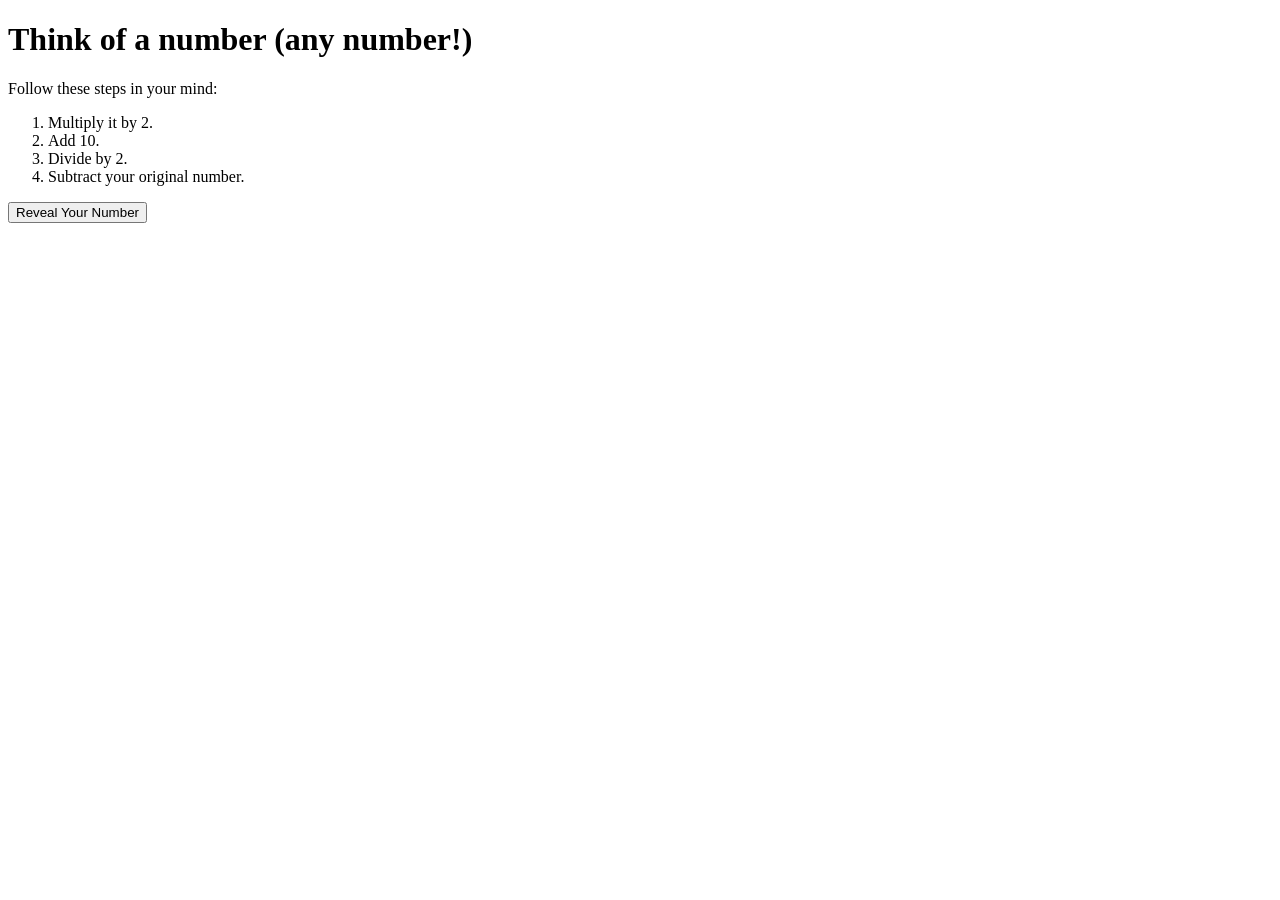
==== index.html @ 80eaa944 "Create index.html" ====
<!DOCTYPE html>
<html lang="en">
<head>
<meta charset="UTF-8">
<meta name="viewport" content="width=device-width, initial-scale=1.0">
<title>Mind-Reading Trick</title>
<link rel="stylesheet" href="style.css">
</head>
<body>

<h1>Think of a number (any number!)</h1>
<p>Follow these steps in your mind:</p>
<ol>
  <li>Multiply it by 2.</li>
  <li>Add 10.</li>
  <li>Divide by 2.</li>
  <li>Subtract your original number.</li>
</ol>

<button onclick="showPrediction()">Reveal Your Number</button>

<div id="answer" class="reveal"></div>

<script src="script.js"></script>
</body>
</html>
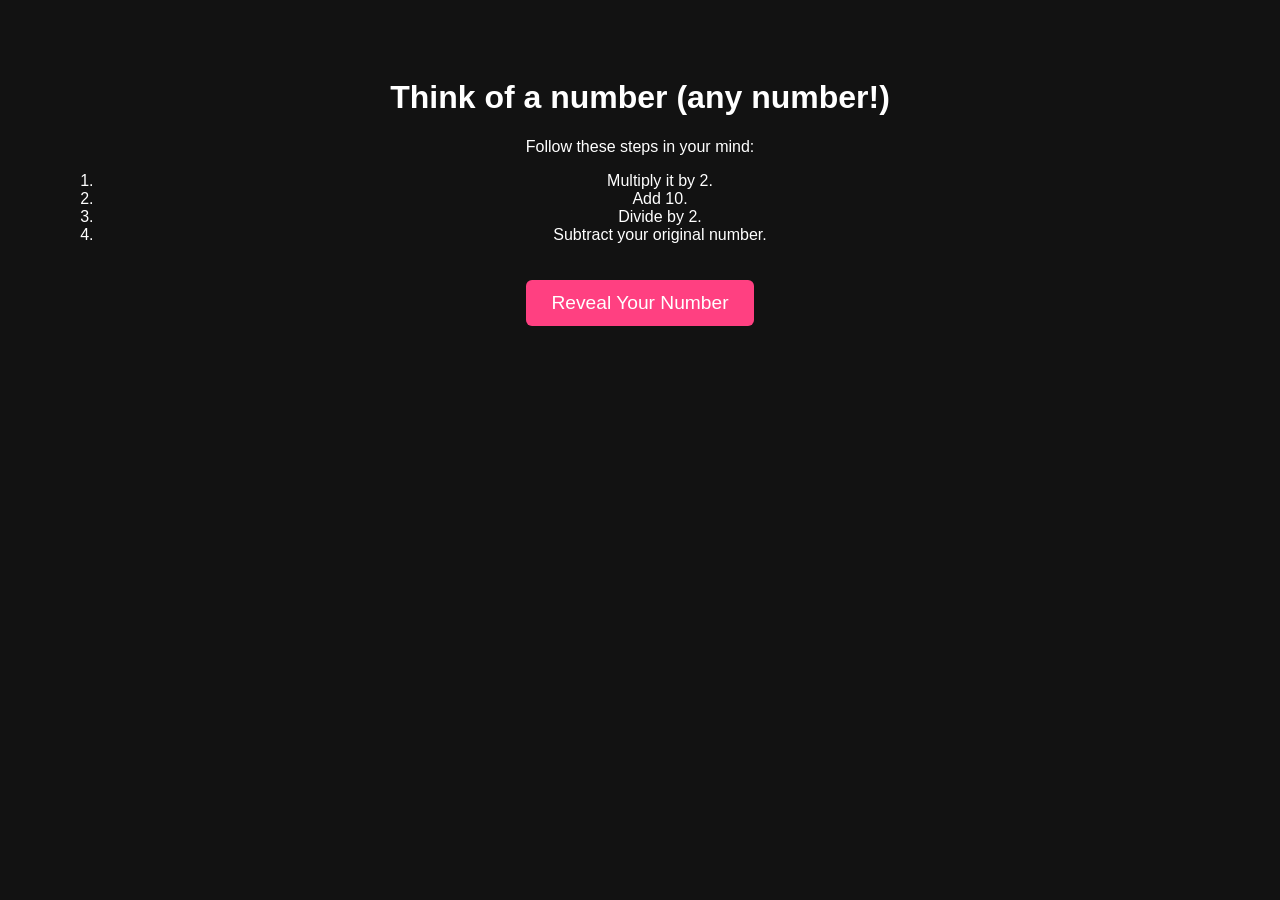
==== commit bc456e42: "Update index.html" ====
--- a/index.html
+++ b/index.html
@@ -4,7 +4,7 @@
 <meta charset="UTF-8">
 <meta name="viewport" content="width=device-width, initial-scale=1.0">
 <title>Mind-Reading Trick</title>
-<link rel="stylesheet" href="style.css">
+<link rel="stylesheet" href="styles.css">
 </head>
 <body>
 
--- a/styles.css
+++ b/styles.css
@@ -0,0 +1,37 @@
+body {
+    font-family: Arial, sans-serif;
+    text-align: center;
+    background: #121212;
+    color: #fff;
+    padding: 50px;
+}
+
+button {
+    padding: 12px 25px;
+    font-size: 1.2rem;
+    cursor: pointer;
+    margin-top: 20px;
+    background: #ff4081;
+    border: none;
+    border-radius: 6px;
+    color: #fff;
+    transition: transform 0.2s ease;
+}
+
+button:hover {
+    transform: scale(1.05);
+}
+
+.reveal {
+    font-size: 3rem;
+    color: #ff4081;
+    margin-top: 30px;
+    opacity: 0;
+    transition: opacity 2s ease, text-shadow 2s ease;
+    text-shadow: 0 0 0px #ff4081;
+}
+
+.reveal.show {
+    opacity: 1;
+    text-shadow: 0 0 20px #ff4081;
+}
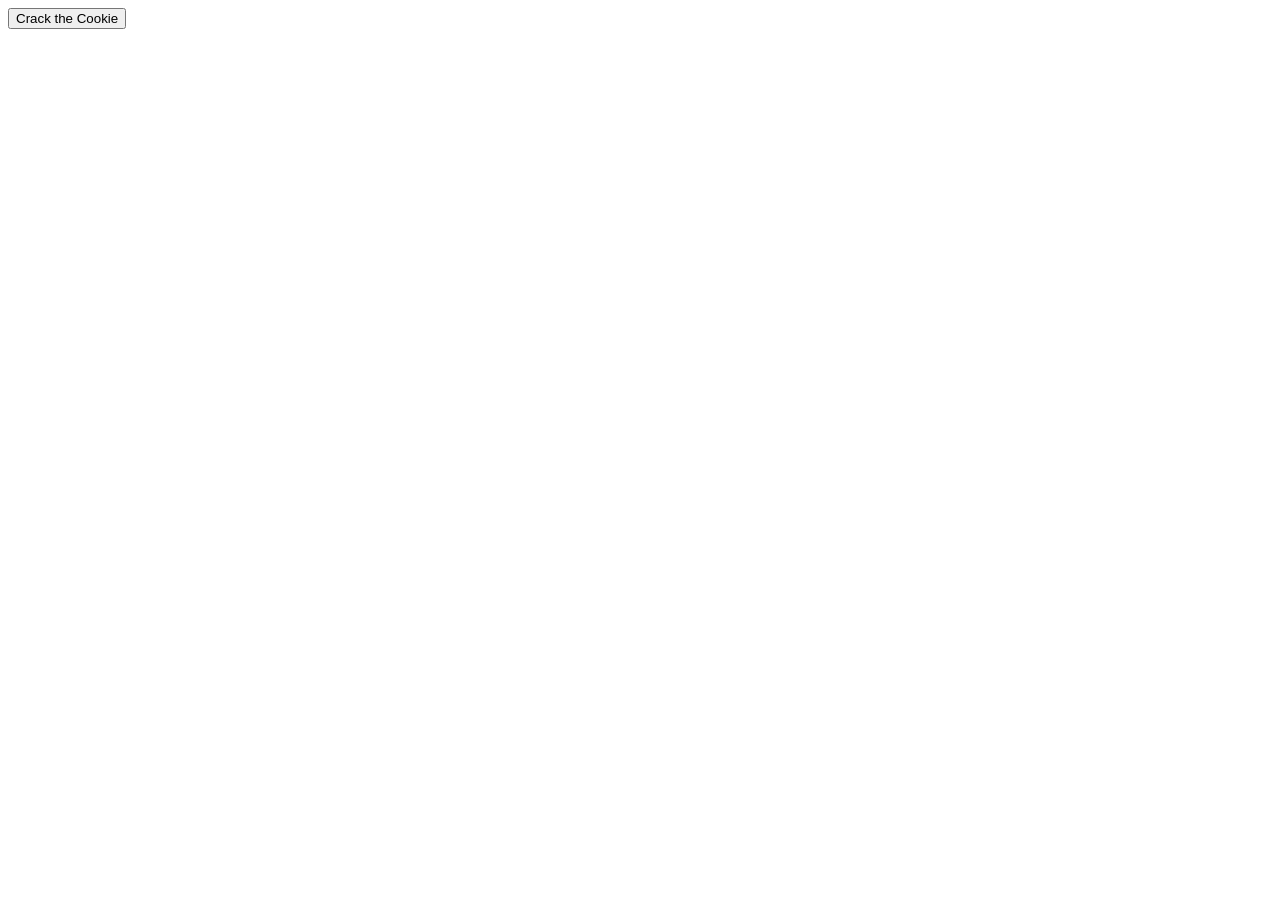
==== commit c6ce4853: "Update index.html" ====
--- a/index.html
+++ b/index.html
@@ -1,26 +1,17 @@
 <!DOCTYPE html>
 <html lang="en">
 <head>
-<meta charset="UTF-8">
-<meta name="viewport" content="width=device-width, initial-scale=1.0">
-<title>Mind-Reading Trick</title>
-<link rel="stylesheet" href="styles.css">
+    <meta charset="UTF-8">
+    <title>Digital Fortune Cookie</title>
+    <link rel="stylesheet" href="style.css">
 </head>
 <body>
+    <div class="cookie-container">
+        <div id="cookie" class="cookie"></div>
+        <button id="crackBtn">Crack the Cookie</button>
+        <div id="fortune" class="fortune"></div>
+    </div>
 
-<h1>Think of a number (any number!)</h1>
-<p>Follow these steps in your mind:</p>
-<ol>
-  <li>Multiply it by 2.</li>
-  <li>Add 10.</li>
-  <li>Divide by 2.</li>
-  <li>Subtract your original number.</li>
-</ol>
-
-<button onclick="showPrediction()">Reveal Your Number</button>
-
-<div id="answer" class="reveal"></div>
-
-<script src="script.js"></script>
+    <script src="script.js"></script>
 </body>
 </html>
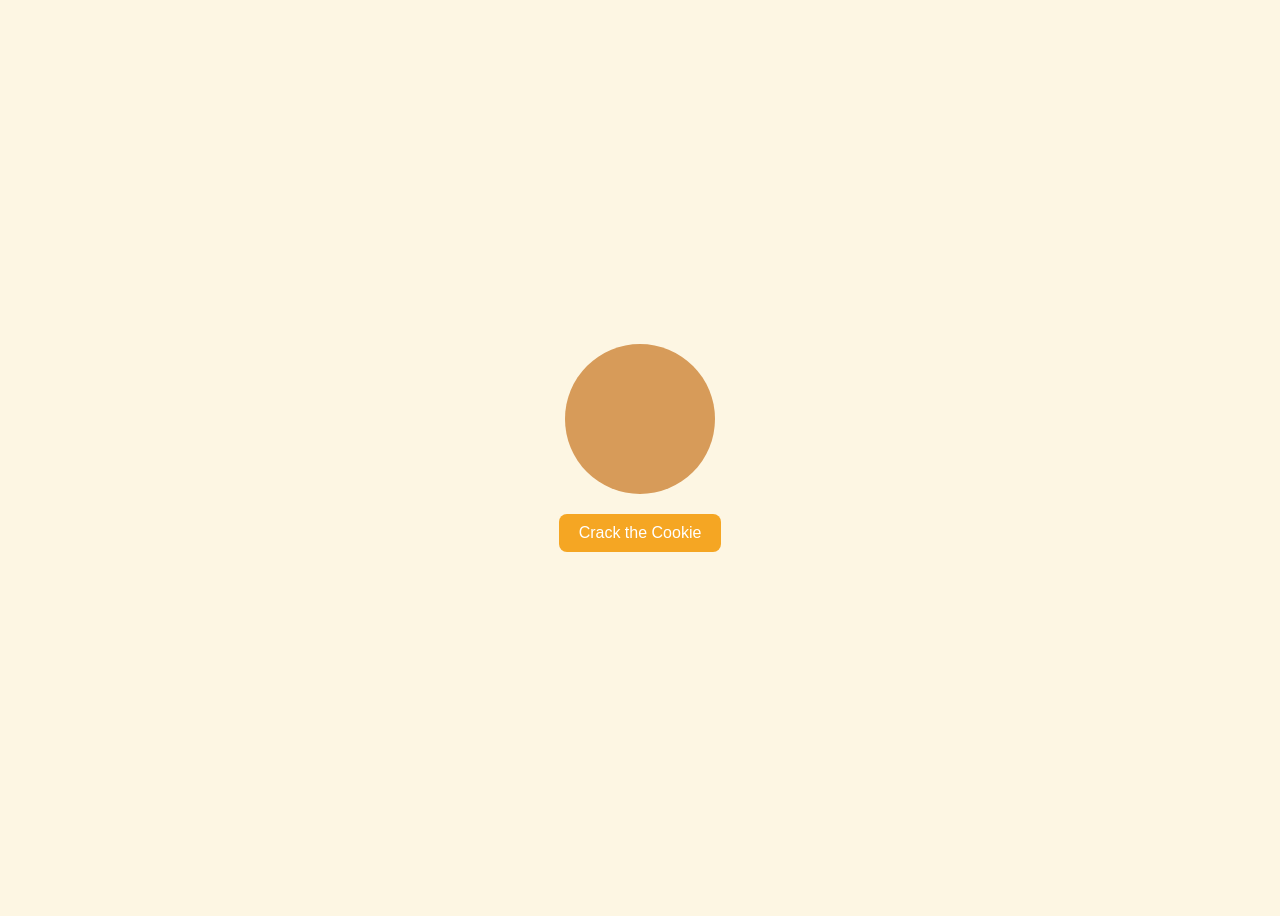
==== commit b730cc9b: "Update index.html" ====
--- a/index.html
+++ b/index.html
@@ -3,7 +3,7 @@
 <head>
     <meta charset="UTF-8">
     <title>Digital Fortune Cookie</title>
-    <link rel="stylesheet" href="style.css">
+    <link rel="stylesheet" href="styles.css">
 </head>
 <body>
     <div class="cookie-container">
--- a/styles.css
+++ b/styles.css
@@ -0,0 +1,54 @@
+body {
+    display: flex;
+    justify-content: center;
+    align-items: center;
+    height: 100vh;
+    background: #fdf6e3;
+    font-family: 'Arial', sans-serif;
+}
+
+.cookie-container {
+    text-align: center;
+}
+
+.cookie {
+    width: 150px;
+    height: 150px;
+    background: #d79b59;
+    border-radius: 50%;
+    margin: 0 auto 20px;
+    position: relative;
+    transition: transform 0.5s ease;
+}
+
+.cookie.cracked {
+    transform: rotate(-15deg) scale(1.1);
+    box-shadow: 0 0 20px gold;
+}
+
+button {
+    padding: 10px 20px;
+    font-size: 16px;
+    cursor: pointer;
+    border: none;
+    background-color: #f5a623;
+    color: #fff;
+    border-radius: 8px;
+    transition: background 0.3s;
+}
+
+button:hover {
+    background-color: #e6951f;
+}
+
+.fortune {
+    margin-top: 20px;
+    font-size: 20px;
+    color: #d35400;
+    opacity: 0;
+    transition: opacity 1s ease;
+}
+
+.fortune.show {
+    opacity: 1;
+}
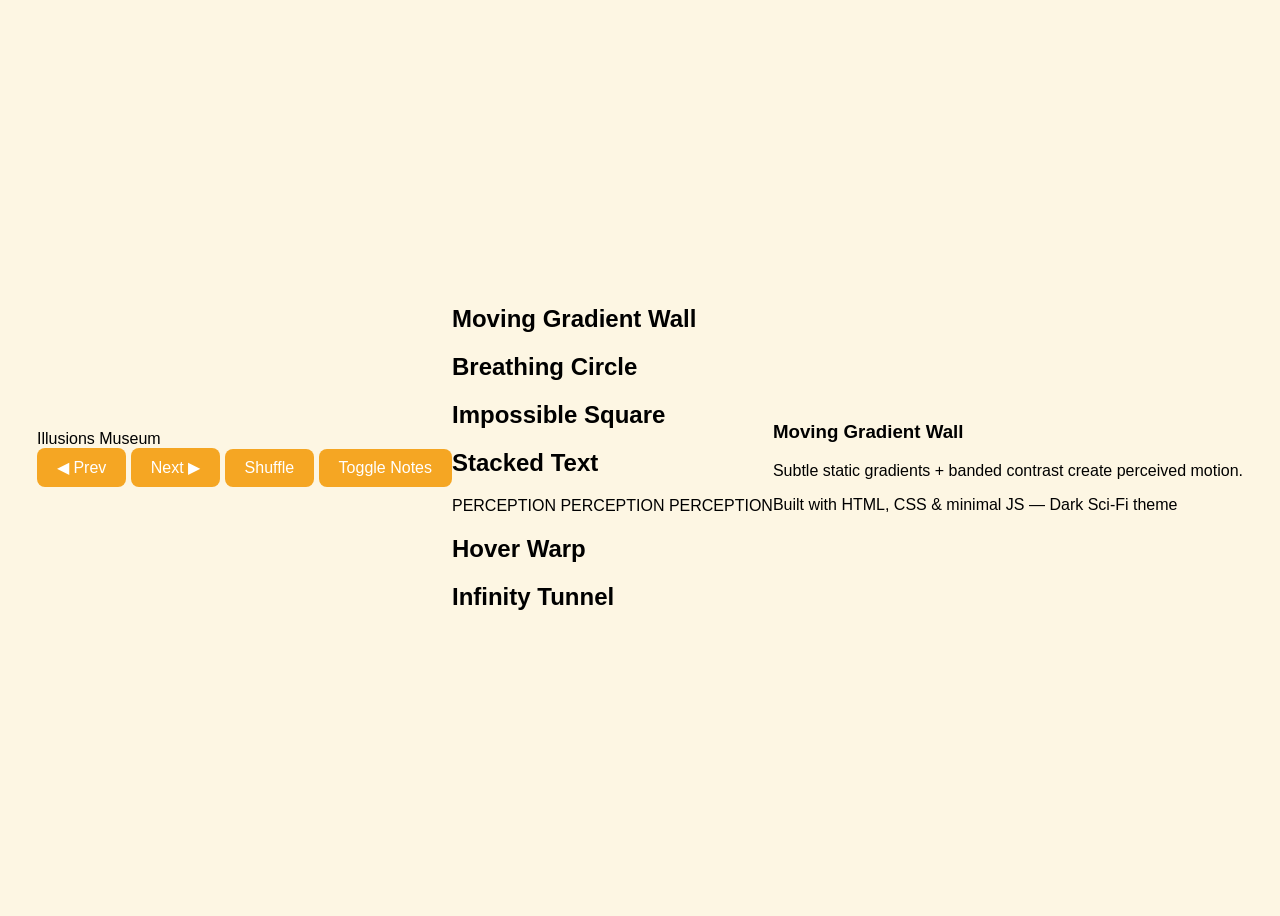
==== commit c9b23f73: "Update index.html" ====
--- a/index.html
+++ b/index.html
@@ -1,17 +1,78 @@
-<!DOCTYPE html>
+<!doctype html>
 <html lang="en">
 <head>
-    <meta charset="UTF-8">
-    <title>Digital Fortune Cookie</title>
-    <link rel="stylesheet" href="styles.css">
+  <meta charset="utf-8" />
+  <meta name="viewport" content="width=device-width,initial-scale=1" />
+  <title>CSS Illusions Museum — Dark Sci-Fi</title>
+  <link rel="stylesheet" href="styles.css">
 </head>
 <body>
-    <div class="cookie-container">
-        <div id="cookie" class="cookie"></div>
-        <button id="crackBtn">Crack the Cookie</button>
-        <div id="fortune" class="fortune"></div>
+
+<header class="topbar">
+  <div class="brand">Illusions Museum</div>
+  <div class="controls">
+    <button id="prev">◀ Prev</button>
+    <button id="next">Next ▶</button>
+    <button id="shuffle">Shuffle</button>
+    <button id="explain">Toggle Notes</button>
+  </div>
+</header>
+
+<main id="stage">
+  <!-- Panel 1: Moving Gradient Wall -->
+  <section class="panel active" data-title="Moving Gradient Wall" data-note="Subtle static gradients + banded contrast create perceived motion.">
+    <h2 class="panel-title">Moving Gradient Wall</h2>
+    <div class="moving-wall"></div>
+  </section>
+
+  <!-- Panel 2: Breathing Circle -->
+  <section class="panel" data-title="Breathing Circle" data-note="Synchronized easing makes a single shape appear alive.">
+    <h2 class="panel-title">Breathing Circle</h2>
+    <div class="breath-wrap">
+      <div class="breath-circle"></div>
     </div>
+  </section>
 
-    <script src="script.js"></script>
+  <!-- Panel 3: Impossible Square -->
+  <section class="panel" data-title="Impossible Square" data-note="Careful shading tricks the visual system into 3D contradictions.">
+    <h2 class="panel-title">Impossible Square</h2>
+    <div class="impossible-square" aria-hidden="true"></div>
+  </section>
+
+  <!-- Panel 4: Stacked Text Illusion -->
+  <section class="panel" data-title="Stacked Text" data-note="Overlapping shadows + offset copies give text a 3D stacked feel.">
+    <h2 class="panel-title">Stacked Text</h2>
+    <div class="stacked-text">
+      <span>PERCEPTION</span>
+      <span>PERCEPTION</span>
+      <span>PERCEPTION</span>
+    </div>
+  </section>
+
+  <!-- Panel 5: Hover Warp Room -->
+  <section class="panel" data-title="Hover Warp" data-note="Mouse-driven distortion using CSS variables and layered gradients.">
+    <h2 class="panel-title">Hover Warp</h2>
+    <div class="warp" id="warp"></div>
+  </section>
+
+  <!-- Panel 6: Infinity Tunnel -->
+  <section class="panel" data-title="Infinity Tunnel" data-note="Repeating scaled rings + perspective create forward motion into depth.">
+    <h2 class="panel-title">Infinity Tunnel</h2>
+    <div class="tunnel">
+      <div class="rings" aria-hidden="true">
+        <!-- rings created via CSS pseudo-elements for perf -->
+      </div>
+    </div>
+  </section>
+</main>
+
+<aside class="notes" id="notes">
+  <h3 id="noteTitle">Moving Gradient Wall</h3>
+  <p id="noteText">Subtle static gradients + banded contrast create perceived motion.</p>
+  <div class="footer">Built with HTML, CSS & minimal JS — Dark Sci-Fi theme</div>
+</aside>
+
+<script src="script.js"></script>
 </body>
 </html>
+
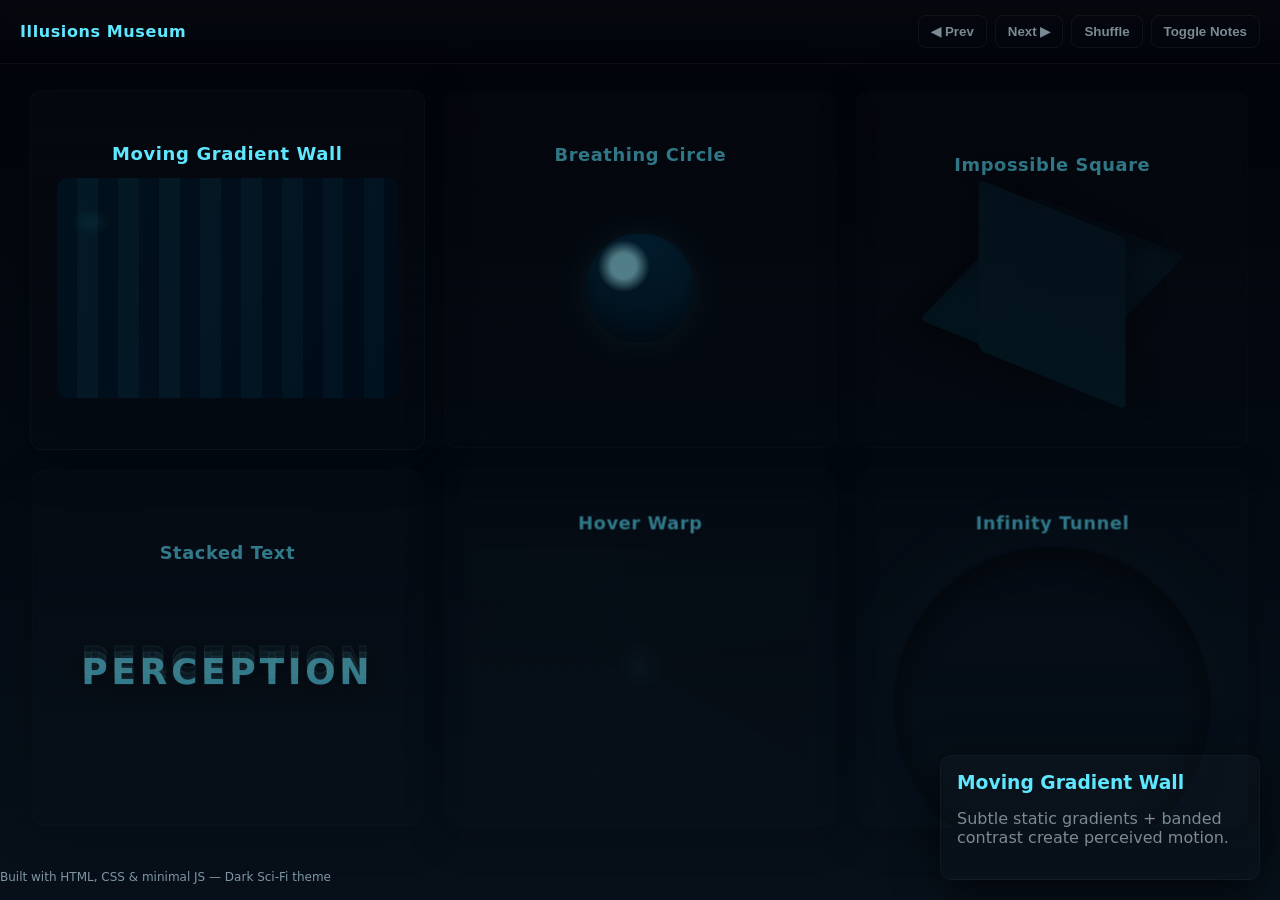
==== commit e8e42fab: "Update index.html" ====
--- a/index.html
+++ b/index.html
@@ -69,8 +69,11 @@
 <aside class="notes" id="notes">
   <h3 id="noteTitle">Moving Gradient Wall</h3>
   <p id="noteText">Subtle static gradients + banded contrast create perceived motion.</p>
+</aside>
+
+<footer>
   <div class="footer">Built with HTML, CSS & minimal JS — Dark Sci-Fi theme</div>
-</aside>
+</footer>
 
 <script src="script.js"></script>
 </body>
--- a/styles.css
+++ b/styles.css
@@ -1,54 +1,148 @@
-body {
-    display: flex;
-    justify-content: center;
-    align-items: center;
-    height: 100vh;
-    background: #fdf6e3;
-    font-family: 'Arial', sans-serif;
+/* Dark sci-fi base */
+:root{
+  --bg:#05060a;
+  --panel:#071124;
+  --accent:#5ee7ff;
+  --muted:#7b8a93;
+  --glass: rgba(255,255,255,0.03);
+  --glass-2: rgba(94,231,255,0.04);
+}
+*{box-sizing:border-box}
+html,body{height:100%;margin:0;font-family:Inter, ui-sans-serif, system-ui, -apple-system, "Segoe UI", Roboto, Arial;color:#dff8ff;background:linear-gradient(180deg,#02040a 0%,#07101a 100%)}
+
+/* topbar */
+.topbar{
+  position:fixed;left:0;right:0;top:0;height:64px;display:flex;align-items:center;justify-content:space-between;padding:8px 20px;
+  backdrop-filter: blur(6px);
+  background: linear-gradient(180deg, rgba(255,255,255,0.02), rgba(0,0,0,0.02));
+  border-bottom:1px solid rgba(255,255,255,0.03); z-index:40;
+}
+.brand{font-weight:700;letter-spacing:.6px;color:var(--accent)}
+.controls{display:flex;gap:8px}
+.controls button{
+  background:transparent;border:1px solid rgba(255,255,255,0.05);color:var(--muted);padding:8px 12px;border-radius:8px;cursor:pointer;font-weight:600;
+}
+.controls button:hover{color:#e6fbff;transform:translateY(-2px)}
+
+/* layout */
+#stage{display:grid;grid-template-columns:repeat(3,1fr);gap:18px;padding:90px 30px 30px;max-width:1300px;margin:0 auto;width:100%}
+.panel{
+  background: linear-gradient(180deg, rgba(255,255,255,0.01), rgba(255,255,255,0.005));
+  border-radius:12px;padding:26px;min-height:360px;position:relative;overflow:hidden;
+  border:1px solid rgba(94,231,255,0.03);box-shadow:0 10px 40px rgba(2,6,12,0.6);
+  transition:transform .28s ease, box-shadow .28s ease, opacity .28s;
+  display:flex;flex-direction:column;align-items:center;justify-content:center;
+}
+.panel:not(.active){opacity:.5;transform:scale(.99)}
+.panel-title{margin:0 0 14px;color:var(--accent);font-size:18px;letter-spacing:.6px}
+
+/* NOTES aside */
+.notes{
+  position:fixed;right:20px;bottom:20px;width:320px;padding:16px;border-radius:12px;
+  background:linear-gradient(180deg, rgba(255,255,255,0.02), rgba(255,255,255,0.01));
+  border:1px solid rgba(255,255,255,0.03);box-shadow:0 12px 44px rgba(0,0,0,.6);color:var(--muted);
+}
+.notes h3{color:var(--accent);margin:0 0 8px}
+.footer{margin-top:12px;font-size:12px;color:#7f97a0}
+
+/* ---------- Illusion styles ---------- */
+
+/* 1. Moving Gradient Wall */
+.moving-wall{
+  width:100%;height:220px;border-radius:10px;overflow:hidden;
+  background:
+    radial-gradient(60% 60% at 10% 20%, rgba(94,231,255,0.06), transparent 10%),
+    repeating-linear-gradient(90deg, rgba(10,20,30,0.9) 0 6%, rgba(14,30,40,0.8) 6% 12%),
+    linear-gradient(90deg, rgba(12,26,40,0.8), rgba(2,10,18,0.6));
+  filter:contrast(1.08) saturate(1.2);
+  position:relative;
+}
+/* static bands create apparent drift when combined with subtle overlay animation */
+.moving-wall::after{
+  content:"";position:absolute;inset:0;mix-blend-mode:screen;
+  background: linear-gradient(120deg, rgba(94,231,255,0.02), rgba(255,255,255,0.01), rgba(0,0,0,0));
+  transform-origin:center; animation:ghostShift 9s linear infinite;
+}
+@keyframes ghostShift{0%{transform:translateX(-15%)}50%{transform:translateX(15%)}100%{transform:translateX(-15%)}}
+
+/* 2. Breathing Circle */
+.breath-wrap{width:220px;height:220px;display:grid;place-items:center}
+.breath-circle{
+  width:110px;height:110px;border-radius:50%;
+  background: radial-gradient(circle at 35% 30%, #9ff3ff 0 12%, transparent 25%), linear-gradient(180deg,#02314a,#001826);
+  box-shadow:0 0 40px rgba(94,231,255,0.12), inset 0 -8px 20px rgba(0,0,0,0.5);
+  animation:breath 3.6s cubic-bezier(.4,0,.2,1) infinite;
+}
+@keyframes breath{
+  0%{transform:scale(.86);filter:brightness(.95)}
+  45%{transform:scale(1.12);filter:brightness(1.12)}
+  100%{transform:scale(.86);filter:brightness(.95)}
 }
 
-.cookie-container {
-    text-align: center;
+/* 3. Impossible Square */
+.impossible-square{
+  width:200px;height:200px;position:relative;
+  transform: rotate(22deg) skew(0);
+}
+.impossible-square::before,
+.impossible-square::after{
+  content:"";position:absolute;inset:20px;border-radius:6px;
+  background:linear-gradient(180deg,#061a26,#04202b);
+  transform-origin:center; box-shadow:0 12px 30px rgba(0,0,0,.6);
+}
+/* create the illusion via layered pseudo elements and clever shadows */
+.impossible-square::before{transform:skewX(-22deg);box-shadow: -12px 18px 30px rgba(0,0,0,.6), inset 0 6px 14px rgba(0,0,0,.4)}
+.impossible-square::after{transform:skewX(22deg) translateY(6px); box-shadow: 12px -8px 24px rgba(0,0,0,.5)}
+
+/* 4. Stacked Text */
+.stacked-text{position:relative; width:100%; display:grid;place-items:center; height:180px}
+.stacked-text span{
+  position:absolute;font-size:36px;font-weight:800;letter-spacing:4px;text-transform:uppercase;
+  color:transparent;-webkit-text-stroke:1px rgba(150,240,255,0.15);
+  mix-blend-mode:screen;
+}
+.stacked-text span:nth-child(1){transform:translateY(-6px); color:rgba(94,231,255,0.06); text-shadow: 0 6px 18px rgba(0,0,0,.7)}
+.stacked-text span:nth-child(2){transform:translateY(0px); color:rgba(94,231,255,0.14); text-shadow: 0 10px 22px rgba(0,0,0,.65)}
+.stacked-text span:nth-child(3){transform:translateY(6px); color:var(--accent); filter:drop-shadow(0 12px 28px rgba(0,0,0,.6))}
+
+/* 5. Hover Warp */
+.warp{
+  width:100%;height:240px;border-radius:10px;position:relative;overflow:hidden;background:
+  radial-gradient(circle at var(--mx,50%) var(--my,50%), rgba(94,231,255,0.06), transparent 12%),
+  conic-gradient(from 120deg, rgba(8,18,26,0.75), rgba(6,12,18,0.6));
+  transition:background 200ms linear;
+  --mx:50%;--my:50%;
+}
+.warp::before{
+  content:"";position:absolute;inset:-20%;background:
+  repeating-radial-gradient(circle at var(--mx,50%) var(--my,50%), rgba(94,231,255,0.03) 0 8px, transparent 8px 16px);
+  transform:translateZ(0); mix-blend-mode:overlay; filter:blur(6px); opacity:.9;
+  transition:opacity .2s ease;
 }
 
-.cookie {
-    width: 150px;
-    height: 150px;
-    background: #d79b59;
-    border-radius: 50%;
-    margin: 0 auto 20px;
-    position: relative;
-    transition: transform 0.5s ease;
+/* 6. Infinity Tunnel */
+.tunnel{width:100%;height:240px;display:grid;place-items:center;perspective:900px}
+.rings{
+  width:320px;height:320px;position:relative;transform-style:preserve-3d;animation:push 6.2s linear infinite;
+}
+.rings::before,
+.rings::after{
+  content:"";position:absolute;inset:0;border-radius:50%;box-shadow:0 0 120px rgba(94,231,255,0.03), inset 0 6px 30px rgba(0,0,0,.6);
+}
+@keyframes push{
+  0%{transform:translateZ(-200px) scale(.2) rotateZ(0)}
+  50%{transform:translateZ(20px) scale(1.0) rotateZ(8deg)}
+  100%{transform:translateZ(-200px) scale(.2) rotateZ(16deg)}
 }
 
-.cookie.cracked {
-    transform: rotate(-15deg) scale(1.1);
-    box-shadow: 0 0 20px gold;
+/* responsive */
+@media (max-width:1100px){
+  #stage{grid-template-columns:repeat(2,1fr);padding:90px 16px 16px}
+}
+@media (max-width:700px){
+  #stage{grid-template-columns:1fr;padding:90px 8px 8px}
+  .notes{display:none}
 }
 
-button {
-    padding: 10px 20px;
-    font-size: 16px;
-    cursor: pointer;
-    border: none;
-    background-color: #f5a623;
-    color: #fff;
-    border-radius: 8px;
-    transition: background 0.3s;
-}
-
-button:hover {
-    background-color: #e6951f;
-}
-
-.fortune {
-    margin-top: 20px;
-    font-size: 20px;
-    color: #d35400;
-    opacity: 0;
-    transition: opacity 1s ease;
-}
-
-.fortune.show {
-    opacity: 1;
-}
+.notes.hidden{transform:translateX(120%);opacity:0}
+.notes{transition:transform .3s ease, opacity .3s ease}
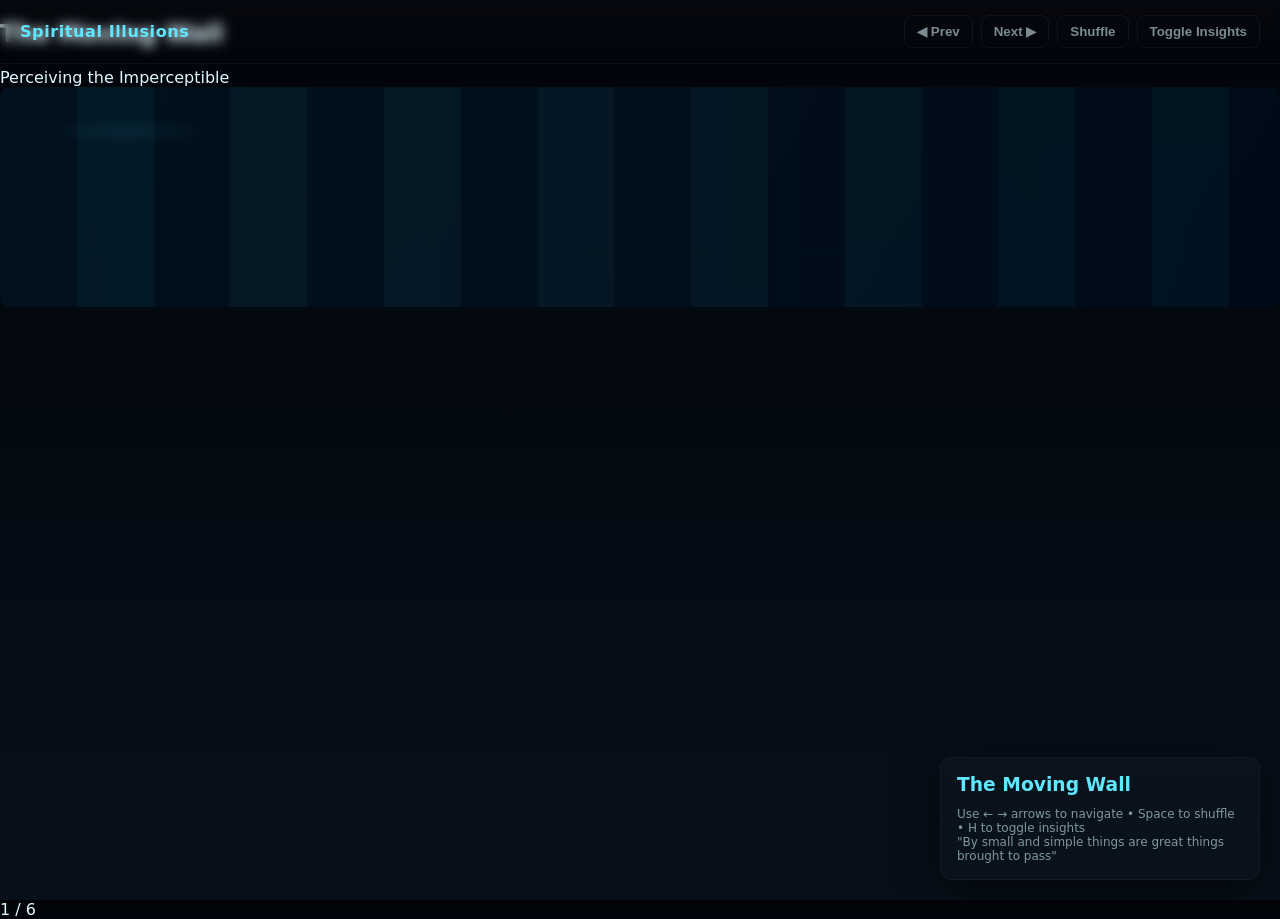
==== commit 74fe58b5: "Revise HTML content and update titles and subtitles" ====
--- a/index.html
+++ b/index.html
@@ -1,81 +1,109 @@
-<!doctype html>
+<!DOCTYPE html>
 <html lang="en">
 <head>
   <meta charset="utf-8" />
   <meta name="viewport" content="width=device-width,initial-scale=1" />
-  <title>CSS Illusions Museum — Dark Sci-Fi</title>
+  <title>Spiritual Illusions — Light & Truth</title>
   <link rel="stylesheet" href="styles.css">
 </head>
 <body>
 
 <header class="topbar">
-  <div class="brand">Illusions Museum</div>
+  <div class="brand">Spiritual Illusions</div>
   <div class="controls">
     <button id="prev">◀ Prev</button>
     <button id="next">Next ▶</button>
     <button id="shuffle">Shuffle</button>
-    <button id="explain">Toggle Notes</button>
+    <button id="explain">Toggle Insights</button>
   </div>
 </header>
 
+<div class="progress-bar" id="progressBar"></div>
+
 <main id="stage">
   <!-- Panel 1: Moving Gradient Wall -->
-  <section class="panel active" data-title="Moving Gradient Wall" data-note="Subtle static gradients + banded contrast create perceived motion.">
-    <h2 class="panel-title">Moving Gradient Wall</h2>
+  <section class="panel active" data-title="The Moving Wall">
+    <h2 class="panel-title">The Moving Wall</h2>
+    <div class="subtitle">Perceiving the Imperceptible</div>
     <div class="moving-wall"></div>
   </section>
 
   <!-- Panel 2: Breathing Circle -->
-  <section class="panel" data-title="Breathing Circle" data-note="Synchronized easing makes a single shape appear alive.">
-    <h2 class="panel-title">Breathing Circle</h2>
+  <section class="panel" data-title="The Living Light">
+    <h2 class="panel-title">The Living Light</h2>
+    <div class="subtitle">The Pulse of Divinity</div>
     <div class="breath-wrap">
+      <div class="breath-ring"></div>
+      <div class="breath-ring"></div>
+      <div class="breath-ring"></div>
       <div class="breath-circle"></div>
     </div>
   </section>
 
   <!-- Panel 3: Impossible Square -->
-  <section class="panel" data-title="Impossible Square" data-note="Careful shading tricks the visual system into 3D contradictions.">
-    <h2 class="panel-title">Impossible Square</h2>
-    <div class="impossible-square" aria-hidden="true"></div>
-  </section>
-
-  <!-- Panel 4: Stacked Text Illusion -->
-  <section class="panel" data-title="Stacked Text" data-note="Overlapping shadows + offset copies give text a 3D stacked feel.">
-    <h2 class="panel-title">Stacked Text</h2>
-    <div class="stacked-text">
-      <span>PERCEPTION</span>
-      <span>PERCEPTION</span>
-      <span>PERCEPTION</span>
+  <section class="panel" data-title="The Divine Mystery">
+    <h2 class="panel-title">The Divine Mystery</h2>
+    <div class="subtitle">Beyond Human Understanding</div>
+    <div class="impossible-container">
+      <div class="impossible-square">
+        <div class="side top"></div>
+        <div class="side bottom"></div>
+      </div>
     </div>
   </section>
 
-  <!-- Panel 5: Hover Warp Room -->
-  <section class="panel" data-title="Hover Warp" data-note="Mouse-driven distortion using CSS variables and layered gradients.">
-    <h2 class="panel-title">Hover Warp</h2>
-    <div class="warp" id="warp"></div>
+  <!-- Panel 4: Stacked Text -->
+  <section class="panel" data-title="Layers of Truth">
+    <h2 class="panel-title">Layers of Truth</h2>
+    <div class="subtitle">Revelation Line Upon Line</div>
+    <div class="stacked-text">
+      <span>REVELATION</span>
+      <span>REVELATION</span>
+      <span>REVELATION</span>
+    </div>
+  </section>
+
+  <!-- Panel 5: Hover Warp -->
+  <section class="panel" data-title="The Field of Agency">
+    <h2 class="panel-title">The Field of Agency</h2>
+    <div class="subtitle">Your Influence on Reality</div>
+    <div class="warp" id="warp">
+      <div class="warp-grid"></div>
+    </div>
   </section>
 
   <!-- Panel 6: Infinity Tunnel -->
-  <section class="panel" data-title="Infinity Tunnel" data-note="Repeating scaled rings + perspective create forward motion into depth.">
-    <h2 class="panel-title">Infinity Tunnel</h2>
+  <section class="panel" data-title="The Eternal Round">
+    <h2 class="panel-title">The Eternal Round</h2>
+    <div class="subtitle">Progress Without End</div>
     <div class="tunnel">
-      <div class="rings" aria-hidden="true">
-        <!-- rings created via CSS pseudo-elements for perf -->
+      <div class="tunnel-rings">
+        <div class="tunnel-ring"></div>
+        <div class="tunnel-ring"></div>
+        <div class="tunnel-ring"></div>
+        <div class="tunnel-ring"></div>
+        <div class="tunnel-ring"></div>
+        <div class="tunnel-ring"></div>
+        <div class="tunnel-ring"></div>
+        <div class="tunnel-ring"></div>
       </div>
     </div>
   </section>
 </main>
 
 <aside class="notes" id="notes">
-  <h3 id="noteTitle">Moving Gradient Wall</h3>
-  <p id="noteText">Subtle static gradients + banded contrast create perceived motion.</p>
+  <h3 id="noteTitle">The Moving Wall</h3>
+  <div id="noteContent">
+    <!-- Content injected by JavaScript -->
+  </div>
+  <div class="footer">
+    Use ← → arrows to navigate • Space to shuffle • H to toggle insights<br>
+    "By small and simple things are great things brought to pass"
+  </div>
 </aside>
 
-<footer>
-  <div class="footer">Built with HTML, CSS & minimal JS — Dark Sci-Fi theme</div>
-</footer>
+<div class="counter"><span id="current">1</span> / <span id="total">6</span></div>
 
 <script src="script.js"></script>
 </body>
 </html>
-
--- a/styles.css
+++ b/styles.css
@@ -25,16 +25,17 @@
 .controls button:hover{color:#e6fbff;transform:translateY(-2px)}
 
 /* layout */
-#stage{display:grid;grid-template-columns:repeat(3,1fr);gap:18px;padding:90px 30px 30px;max-width:1300px;margin:0 auto;width:100%}
+/* 1. kill the grid, make each panel viewport-sized */
+#stage{height:100vh;display:flex;align-items:center;justify-content:center}
 .panel{
-  background: linear-gradient(180deg, rgba(255,255,255,0.01), rgba(255,255,255,0.005));
-  border-radius:12px;padding:26px;min-height:360px;position:relative;overflow:hidden;
-  border:1px solid rgba(94,231,255,0.03);box-shadow:0 10px 40px rgba(2,6,12,0.6);
-  transition:transform .28s ease, box-shadow .28s ease, opacity .28s;
-  display:flex;flex-direction:column;align-items:center;justify-content:center;
+  position:absolute;          /* stack on top of each other */
+  inset:0;                    /* top:0 right:0 bottom:0 left:0 */
+  opacity:0;pointer-events:none;
 }
-.panel:not(.active){opacity:.5;transform:scale(.99)}
-.panel-title{margin:0 0 14px;color:var(--accent);font-size:18px;letter-spacing:.6px}
+.panel.active{opacity:1;pointer-events:auto}
+
+/* 2. keep notes visible but slide it off-screen when hidden */
+.notes.hidden{transform:translateX(120%)}
 
 /* NOTES aside */
 .notes{
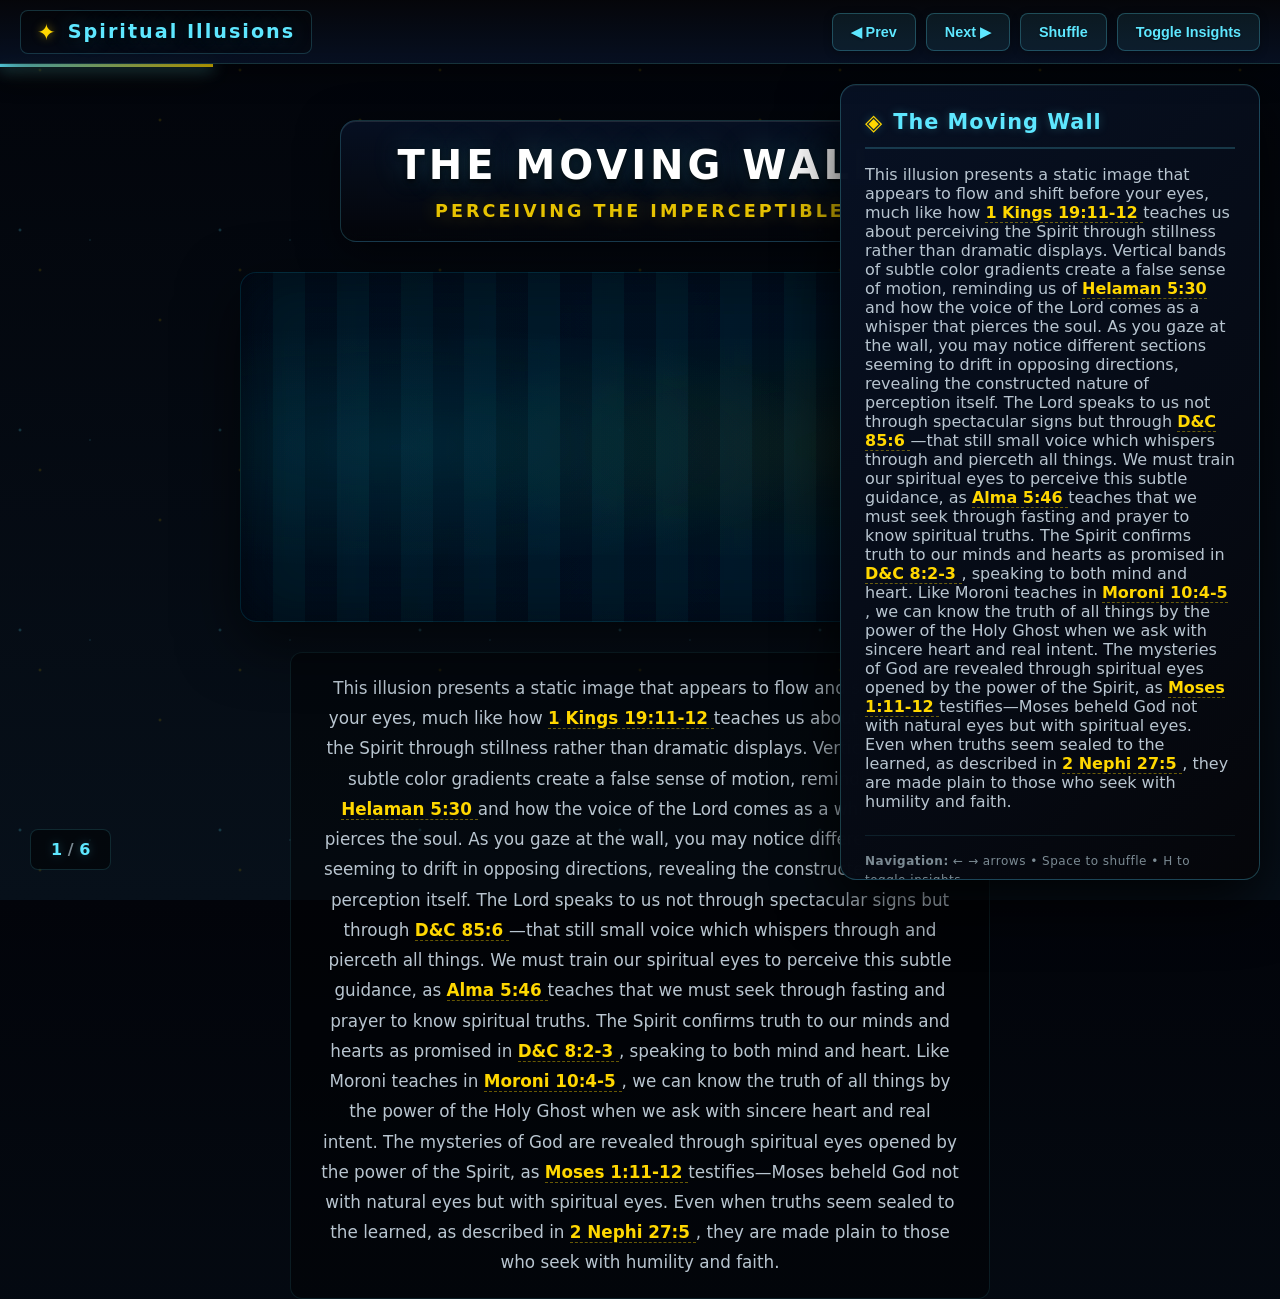
==== commit 2e3d400f: "Refactor HTML structure for illusion panels" ====
--- a/index.html
+++ b/index.html
@@ -23,70 +23,324 @@
 <main id="stage">
   <!-- Panel 1: Moving Gradient Wall -->
   <section class="panel active" data-title="The Moving Wall">
-    <h2 class="panel-title">The Moving Wall</h2>
-    <div class="subtitle">Perceiving the Imperceptible</div>
-    <div class="moving-wall"></div>
+    <div class="panel-header">
+      <h2 class="panel-title">The Moving Wall</h2>
+      <div class="subtitle">Perceiving the Imperceptible</div>
+    </div>
+    <div class="illusion-container">
+      <div class="moving-wall"></div>
+      <p class="illusion-description">
+        This illusion presents a static image that appears to flow and shift before your eyes, much like how 
+        <a href="#" class="scripture-link" onclick="event.preventDefault(); showScripturePopup('1 Kings 19:11-12', 'And he said, Go forth, and stand upon the mount before the Lord. And, behold, the Lord passed by, and a great and strong wind rent the mountains, and brake in pieces the rocks before the Lord; but the Lord was not in the wind: and after the wind an earthquake; but the Lord was not in the earthquake: And after the earthquake a fire; but the Lord was not in the fire: and after the fire a still small voice.');">
+          1 Kings 19:11-12
+        </a> 
+        teaches us about perceiving the Spirit through stillness rather than dramatic displays. Vertical bands of subtle color gradients create a false sense of motion, reminding us of 
+        <a href="#" class="scripture-link" onclick="event.preventDefault(); showScripturePopup('Helaman 5:30', 'And it came to pass when they heard this voice, and beheld that it was not a voice of thunder, neither was it a voice of a great tumultuous noise, but behold, it was a voice of perfect mildness, as if it had been a whisper, and it did pierce even to the very soul—');">
+          Helaman 5:30
+        </a> 
+        and how the voice of the Lord comes as a whisper that pierces the soul. As you gaze at the wall, you may notice different sections seeming to drift in opposing directions, revealing the constructed nature of perception itself. The Lord speaks to us not through spectacular signs but through 
+        <a href="#" class="scripture-link" onclick="event.preventDefault(); showScripturePopup('D&C 85:6', 'Yea, thus saith the still small voice, which whispereth through and pierceth all things, which maketh my bones to quake while it maketh manifest, saying:');">
+          D&C 85:6
+        </a> 
+        —that still small voice which whispers through and pierceth all things. We must train our spiritual eyes to perceive this subtle guidance, as 
+        <a href="#" class="scripture-link" onclick="event.preventDefault(); showScripturePopup('Alma 5:46', 'And behold, I say unto you they are made known unto me by the Holy Spirit of God. Behold, I have fasted and prayed many days that I might know these things of myself. And now I do know of myself that they are true; for the Lord God hath made them manifest unto me by his Holy Spirit; and this is the spirit of revelation which is in me.');">
+          Alma 5:46
+        </a> 
+        teaches that we must seek through fasting and prayer to know spiritual truths. The Spirit confirms truth to our minds and hearts as promised in 
+        <a href="#" class="scripture-link" onclick="event.preventDefault(); showScripturePopup('D&C 8:2-3', 'Yea, behold, I will tell you in your mind and in your heart, by the Holy Ghost, which shall come upon you and which shall dwell in your heart. Now, behold, this is the spirit of revelation; behold, this is the spirit by which Moses brought the children of Israel through the Red Sea on dry ground.');">
+          D&C 8:2-3
+        </a> 
+        , speaking to both mind and heart. Like Moroni teaches in 
+        <a href="#" class="scripture-link" onclick="event.preventDefault(); showScripturePopup('Moroni 10:4-5', 'And when ye shall receive these things, I would exhort you that ye would ask God, the Eternal Father, in the name of Christ, if these things are not true; and if ye shall ask with a sincere heart, with real intent, having faith in Christ, he will manifest the truth of it unto you, by the power of the Holy Ghost. And by the power of the Holy Ghost ye may know the truth of all things.');">
+          Moroni 10:4-5
+        </a> 
+        , we can know the truth of all things by the power of the Holy Ghost when we ask with sincere heart and real intent. The mysteries of God are revealed through spiritual eyes opened by the power of the Spirit, as 
+        <a href="#" class="scripture-link" onclick="event.preventDefault(); showScripturePopup('Moses 1:11-12', 'But now mine own eyes have beheld God; but not my natural, but my spiritual eyes, for my natural eyes could not have beheld; for I should have withered and died in his presence; but his glory was upon me; and I beheld his face, for I was transfigured before him.');">
+          Moses 1:11-12
+        </a> 
+        testifies—Moses beheld God not with natural eyes but with spiritual eyes. Even when truths seem sealed to the learned, as described in 
+        <a href="#" class="scripture-link" onclick="event.preventDefault(); showScripturePopup('2 Nephi 27:5', 'But the words which are sealed he shall not deliver, neither shall he deliver the book. For the book shall be sealed by the power of God, and the revelation which was sealed shall be kept in the book until the own due time of the Lord, that they may come forth; for behold, they reveal all things from the foundation of the world unto the end thereof.');">
+          2 Nephi 27:5
+        </a> 
+        , they are made plain to those who seek with humility and faith.
+      </p>
+    </div>
   </section>
 
   <!-- Panel 2: Breathing Circle -->
   <section class="panel" data-title="The Living Light">
-    <h2 class="panel-title">The Living Light</h2>
-    <div class="subtitle">The Pulse of Divinity</div>
-    <div class="breath-wrap">
-      <div class="breath-ring"></div>
-      <div class="breath-ring"></div>
-      <div class="breath-ring"></div>
-      <div class="breath-circle"></div>
+    <div class="panel-header">
+      <h2 class="panel-title">The Living Light</h2>
+      <div class="subtitle">The Pulse of Divinity</div>
+    </div>
+    <div class="illusion-container">
+      <div class="breath-wrap">
+        <div class="breath-ring"></div>
+        <div class="breath-ring"></div>
+        <div class="breath-ring"></div>
+        <div class="breath-circle"></div>
+      </div>
+      <p class="illusion-description">
+        A single circle pulses with rhythmic expansion and contraction, mimicking the breath of a living being—much like 
+        <a href="#" class="scripture-link" onclick="event.preventDefault(); showScripturePopup('D&C 88:6-13', 'He that ascended up on high, as also he descended below all things, in that he comprehended all things, that he might be in all and through all things, the light of truth; Which truth shineth. This is the light of Christ. As also he is in the sun, and the light of the sun, and the power thereof by which it was made. As also he is in the moon, and is the light of the moon, and the power thereof by which it was made; As also the light of the stars, and the power thereof by which they were made; And the earth also, and the power thereof, even the earth upon which you stand. And the light which shineth, which giveth you light, is through him who enlighteneth your eyes, which is the same light that quickeneth your understandings; Which light proceedeth forth from the presence of God to fill the immensity of space—The light which is in all things, which giveth life to all things, which is the law by which all things are governed, even the power of God who sitteth upon his throne, who is in the bosom of eternity, who is in the midst of all things.');">
+          D&C 88:6-13
+        </a> 
+        teaches that the Light of Christ is in all things and gives life to all things. Through carefully timed scaling and brightness changes, this static shape evokes the essence of life and consciousness. The concentric rings that emanate outward suggest energy radiating from a central source, like 
+        <a href="#" class="scripture-link" onclick="event.preventDefault(); showScripturePopup('John 1:9', 'That was the true Light, which lighteth every man that cometh into the world.');">
+          John 1:9
+        </a 
+        declares—that true Light which lighteth every man who comes into the world. This light grows brighter as we obey, for 
+        <a href="#" class="scripture-link" onclick="event.preventDefault(); showScripturePopup('D&C 50:24-25', 'That which is of God is light; and he that receiveth light, and continueth in God, receiveth more light; and that light groweth brighter and brighter until the perfect day. And again, verily I say unto you, and I say it that you may know the truth, that you may chase darkness from among you.');">
+          D&C 50:24-25
+        </a> 
+        promises that light grows brighter and brighter until the perfect day. We are commanded to let our light so shine before men, as 
+        <a href="#" class="scripture-link" onclick="event.preventDefault(); showScripturePopup('Matthew 5:14-16', 'Ye are the light of the world. A city that is set on an hill cannot be hid. Neither do men light a candle, and put it under a bushel, but on a candlestick; and it giveth light unto all that are in the house. Let your light so shine before men, that they may see your good works, and glorify your Father which is in heaven.');">
+          Matthew 5:14-16
+        </a> 
+        instructs, that others may see our good works and glorify our Father in heaven. The light we share helps others find their way, as taught in 
+        <a href="#" class="scripture-link" onclick="event.preventDefault(); showScripturePopup('3 Nephi 18:24', 'Therefore, hold up your light that it may shine unto the world. Behold I am the light which ye shall hold up—that which ye have seen me do. Behold ye see that I have prayed unto the Father, and ye all have witnessed.');">
+          3 Nephi 18:24
+        </a 
+        —we hold up the light of Christ that others may witness and follow. The Spirit of Christ is given to every person to know good from evil, as 
+        <a href="#" class="scripture-link" onclick="event.preventDefault(); showScripturePopup('Moroni 7:16', 'For behold, the Spirit of Christ is given to every man, that he may know good from evil; wherefore, I show unto you the way to judge; for every thing which inviteth to do good, and to persuade to believe in Christ, is sent forth by the power and gift of Christ; wherefore ye may know with a perfect knowledge it is of God.');">
+          Moroni 7:16
+        </a> 
+        teaches, inviting all to do good and believe in Christ. This light never completely disappears—it only changes intensity based on our receptivity, much like the breath of life God breathed into Adam as recorded in 
+        <a href="#" class="scripture-link" onclick="event.preventDefault(); showScripturePopup('Moses 3:7', 'And I, the Lord God, formed man from the dust of the ground, and breathed into his nostrils the breath of life; and man became a living soul, the first flesh upon the earth, the first man also; nevertheless, all things were before created; but spiritually were they created and made according to my word.');">
+          Moses 3:7
+        </a> 
+        . We have time to prepare to meet God, as 
+        <a href="#" class="scripture-link" onclick="event.preventDefault(); showScripturePopup('Alma 34:32-34', 'For behold, this life is the time for men to prepare to meet God; yea, behold the day of this life is the day for men to perform their labors. And now, as I said unto you before, as ye have had so many witnesses, therefore, I beseech of you that ye do not procrastinate the day of your repentance until the end; for after this day of life, which is given us to prepare for eternity, behold, if we do not improve our time while in this life, then cometh the night of darkness wherein there can be no labor performed. Ye cannot say, when ye are brought to that awful crisis, that I will repent, that I will return to my God. Nay, ye cannot say this; for that same spirit which doth possess your bodies at the time that ye go out of this life, that same spirit will have power to possess your body in that eternal world.');">
+          Alma 34:32-34
+        </a> 
+        urgently reminds us, for after this life comes the night of darkness where no labor can be performed. The spirits of the righteous are received into paradise, as 
+        <a href="#" class="scripture-link" onclick="event.preventDefault(); showScripturePopup('Alma 40:11', 'Now, concerning the state of the soul between death and the resurrection—Behold, it has been made known unto me by an angel, that the spirits of all men, as soon as they are departed from this mortal body, yea, the spirits of all men, whether they be good or evil, are taken home to that God who gave them life.');">
+          Alma 40:11
+        </a> 
+        teaches, taken home to that God who gave them life.
+      </p>
     </div>
   </section>
 
   <!-- Panel 3: Impossible Square -->
   <section class="panel" data-title="The Divine Mystery">
-    <h2 class="panel-title">The Divine Mystery</h2>
-    <div class="subtitle">Beyond Human Understanding</div>
-    <div class="impossible-container">
-      <div class="impossible-square">
-        <div class="side top"></div>
-        <div class="side bottom"></div>
-      </div>
+    <div class="panel-header">
+      <h2 class="panel-title">The Divine Mystery</h2>
+      <div class="subtitle">Beyond Human Understanding</div>
+    </div>
+    <div class="illusion-container">
+      <div class="impossible-container">
+        <div class="impossible-square">
+          <div class="side top"></div>
+          <div class="side bottom"></div>
+        </div>
+      </div>
+      <p class="illusion-description">
+        This impossible object defies the laws of three-dimensional space, presenting a square that cannot exist in physical reality. Through clever use of perspective and shading, the shape appears to connect in ways that contradict itself when examined closely. Such mysteries remind us that 
+        <a href="#" class="scripture-link" onclick="event.preventDefault(); showScripturePopup('Isaiah 55:8-9', 'For my thoughts are not your thoughts, neither are your ways my ways, saith the Lord. For as the heavens are higher than the earth, so are my ways higher than your ways, and my thoughts than your thoughts.');">
+          Isaiah 55:8-9
+        </a> 
+        —God's thoughts are higher than our thoughts and His ways higher than our ways. The illusion represents those truths that transcend human logic, much like Nephi's declaration in 
+        <a href="#" class="scripture-link" onclick="event.preventDefault(); showScripturePopup('1 Nephi 1:1', 'I, Nephi, having been born of goodly parents, therefore I was taught somewhat in all the learning of my father; and having seen many afflictions in the course of my days, nevertheless, having been highly favored of the Lord in all my days; yea, having had a great knowledge of the goodness and the mysteries of God, therefore I make a record of my proceedings in my days.');">
+          1 Nephi 1:1
+        </a> 
+        that he had great knowledge of the mysteries of God. Jacob teaches that 
+        <a href="#" class="scripture-link" onclick="event.preventDefault(); showScripturePopup('Jacob 4:8', 'Behold, great and marvelous are the works of the Lord. How unsearchable are the depths of the mysteries of him; and it is impossible that man should find out all his ways. And no man knoweth of his ways save it be revealed unto him; wherefore, brethren, despise not the revelations of God.');">
+          Jacob 4:8
+        </a> 
+        —it is impossible for man to find out all God's ways unless revealed. Some truths remain mysterious to men but known to God. Even when we cannot understand, we can trust in God's perfect knowledge, as Ammon testified in 
+        <a href="#" class="scripture-link" onclick="event.preventDefault(); showScripturePopup('Alma 26:21-22', 'And now behold, my brethren, what natural man is there that knoweth these things? I say unto you, there is none that knoweth these things, save it be the penitent in heart. Yea, he who repenteth and exerciseth faith, and bringeth forth good works, and prayeth continually without ceasing—unto such it is given to know the mysteries of God; yea, unto such it shall be given to reveal things which never have been revealed; yea, and it shall be given unto such to bring thousands of souls to repentance, even as it has been given unto us to bring these our brethren to repentance.');">
+          Alma 26:21-22
+        </a> 
+        —the penitent in heart are given to know the mysteries of God. The mysteries of godliness are understood only by power, as 
+        <a href="#" class="scripture-link" onclick="event.preventDefault(); showScripturePopup('D&C 76:114-118', 'But great and marvelous are the works of the Lord, and the mysteries of his kingdom which he showed unto us, which surpass all understanding in glory, and in might, and in dominion; Which he commanded us we should not write while we were yet in the Spirit, and are not lawful for man to utter; Neither is man capable to make them known, for they are only to be seen and understood by the power of the Holy Spirit, which God bestows on those who love him, and purify themselves before him; The same which were caught up into heaven, who were translated before the world was translated; That they might not taste of death there was a change wrought on their bodies, that they might not suffer pain nor sorrow save it were for the sins of the world.');">
+          D&C 76:114-118
+        </a> 
+        teaches—only to be seen and understood by the power of the Holy Spirit. Moses beheld worlds without number created by the Son, as recorded in 
+        <a href="#" class="scripture-link" onclick="event.preventDefault(); showScripturePopup('Moses 1:30-31', 'And it came to pass that Moses called upon God, saying: Tell me, I pray thee, why these things are so, and by what thou madest them? And behold, the glory of the Lord was upon Moses, so that Moses stood in the presence of God, and talked with him face to face. And the Lord God said unto Moses: For mine own purpose have I made these things. Here is wisdom and it remaineth in me.');">
+          Moses 1:30-31
+        </a 
+        —here is wisdom that remaineth in God. Eye hath not seen, nor ear heard what God has prepared for them that love Him, as 
+        <a href="#" class="scripture-link" onclick="event.preventDefault(); showScripturePopup('1 Corinthians 2:9-11', 'But as it is written, Eye hath not seen, nor ear heard, neither have entered into the heart of man, the things which God hath prepared for them that love him. But God hath revealed them unto us by his Spirit: for the Spirit searcheth all things, yea, the deep things of God. For what man knoweth the things of a man, save the spirit of man which is in him? even so the things of God knoweth no man, but the Spirit of God.');">
+          1 Corinthians 2:9-11
+        </a> 
+        promises—yet God reveals them by His Spirit. If we ask, we shall receive revelation, as promised in 
+        <a href="#" class="scripture-link" onclick="event.preventDefault(); showScripturePopup('D&C 42:61', 'If thou shalt ask, thou shalt receive revelation upon revelation, knowledge upon knowledge, that thou mayest know the mysteries and peaceable things—that which bringeth joy, that which bringeth life eternal.');">
+          D&C 42:61
+        </a 
+        —revelation upon revelation, knowledge upon knowledge. We learn line upon line as 
+        <a href="#" class="scripture-link" onclick="event.preventDefault(); showScripturePopup('2 Nephi 32:7', 'And now I, Nephi, cannot say more; for the Holy Ghost stoppeth mine utterance, and I am left to mourn because of the unbelief, and the wickedness, and the ignorance, and the stiffneckedness of men; for they will not search knowledge, nor understand great knowledge, when it is given unto them in plainness, even as plain as word can be.');">
+          2 Nephi 32:7
+        </a> 
+        teaches—great knowledge given in plainness to those who search.
+      </p>
     </div>
   </section>
 
   <!-- Panel 4: Stacked Text -->
   <section class="panel" data-title="Layers of Truth">
-    <h2 class="panel-title">Layers of Truth</h2>
-    <div class="subtitle">Revelation Line Upon Line</div>
-    <div class="stacked-text">
-      <span>REVELATION</span>
-      <span>REVELATION</span>
-      <span>REVELATION</span>
+    <div class="panel-header">
+      <h2 class="panel-title">Layers of Truth</h2>
+      <div class="subtitle">Revelation Line Upon Line</div>
+    </div>
+    <div class="illusion-container">
+      <div class="stacked-text">
+        <span>REVELATION</span>
+        <span>REVELATION</span>
+        <span>REVELATION</span>
+      </div>
+      <p class="illusion-description">
+        Three identical words stacked upon each other create the illusion of depth and dimension through shadow and offset positioning. Each layer recedes into virtual space, suggesting that truth comes gradually, built upon previous understanding—exactly as 
+        <a href="#" class="scripture-link" onclick="event.preventDefault(); showScripturePopup('2 Nephi 28:30', 'For behold, thus saith the Lord God: I will give unto the children of men line upon line, precept upon precept, here a little and there a little; and blessed are those who hearken unto my precepts, and lend an ear unto my counsel, for they shall learn wisdom; for unto him that receiveth I will give more; and from them that shall say, We have enough, from them shall be taken away even that which they have.');">
+          2 Nephi 28:30
+        </a> 
+        teaches—line upon line, precept upon precept, here a little and there a little. The effect mirrors how revelation arrives, just as 
+        <a href="#" class="scripture-link" onclick="event.preventDefault(); showScripturePopup('Isaiah 28:10', 'For precept must be upon precept, precept upon precept; line upon line, line upon line; here a little, and there a little:');">
+          Isaiah 28:10
+        </a> 
+        declares. We are proven in all things and must treasure up wisdom, as commanded in 
+        <a href="#" class="scripture-link" onclick="event.preventDefault(); showScripturePopup('D&C 98:12', 'For he will give unto the faithful line upon line, precept upon precept; and I will try you and prove you herewith.');">
+          D&C 98:12
+        </a 
+        and 
+        <a href="#" class="scripture-link" onclick="event.preventDefault(); showScripturePopup('D&C 50:40', 'And again, I say unto you, I give unto you a commandment, that ye shall continue in prayer and fasting from this time forth.');">
+          D&C 50:40
+        </a> 
+        . Learning is good if we hearken unto the counsels of God, as 
+        <a href="#" class="scripture-link" onclick="event.preventDefault(); showScripturePopup('2 Nephi 9:28-29', 'O that cunning plan of the evil one! O the vainness, and the frailties, and the foolishness of men! When they are learned they think they are wise, and they hearken not unto the counsel of God, for they set it aside, supposing they know of themselves, wherefore, their wisdom is foolishness and it profiteth them not. And they shall perish. But to be learned is good if they hearken unto the counsels of God.');">
+          2 Nephi 9:28-29
+        </a> 
+        teaches—to be learned is good if we hearken unto God's counsels. The mysteries of God are given according to our heed and diligence, as 
+        <a href="#" class="scripture-link" onclick="event.preventDefault(); showScripturePopup('Alma 12:9-10', 'And now Alma began to expound these things unto him, saying: It is given unto many to know the mysteries of God; nevertheless they are laid under a strict command that they shall not impart only according to the portion of his word which he doth grant unto the children of men, according to the heed and diligence which they give unto him. And therefore, he that will harden his heart, the same receiveth the lesser portion of the word; and he that will not harden his heart, to him is given the greater portion of the word, until it is given unto him to know the mysteries of God until he know them in full.');">
+          Alma 12:9-10
+        </a> 
+        explains—he who hardens his heart receives the lesser portion, while he who does not harden his heart receives the greater portion until he knows the mysteries in full. Truth is knowledge of things as they really are, as 
+        <a href="#" class="scripture-link" onclick="event.preventDefault(); showScripturePopup('D&C 93:28', 'He that keepeth his commandments receiveth truth and light, until he is glorified in truth and knoweth all things.');">
+          D&C 93:28
+        </a> 
+        teaches, and those who keep commandments receive truth and light until glorified. The Spirit will show us all things we should do, as promised in 
+        <a href="#" class="scripture-link" onclick="event.preventDefault(); showScripturePopup('2 Nephi 32:6', 'Behold, this is the doctrine of Christ, and there will be no more doctrine given until after he shall manifest himself unto you in the flesh. And when he shall manifest himself unto you in the flesh, the things which he shall say unto you shall ye observe to do.');">
+          2 Nephi 32:6
+        </a> 
+        . God gives knowledge by His Holy Spirit, as 
+        <a href="#" class="scripture-link" onclick="event.preventDefault(); showScripturePopup('D&C 121:26-28', 'God shall give unto you knowledge by his Holy Spirit, yea, by the unspeakable gift of the Holy Ghost, that has not been revealed since the world was until now; Which our forefathers have awaited with anxious expectation to be revealed in the last times, which their minds were pointed to by the angels, as held in reserve for the fulness of their glory; A time to come in the which nothing shall be withheld, whether there be one God or many gods, they shall be manifest.');">
+          D&C 121:26-28
+        </a> 
+        testifies—knowledge by the unspeakable gift of the Holy Ghost, a time when nothing shall be withheld.
+      </p>
     </div>
   </section>
 
   <!-- Panel 5: Hover Warp -->
   <section class="panel" data-title="The Field of Agency">
-    <h2 class="panel-title">The Field of Agency</h2>
-    <div class="subtitle">Your Influence on Reality</div>
-    <div class="warp" id="warp">
-      <div class="warp-grid"></div>
+    <div class="panel-header">
+      <h2 class="panel-title">The Field of Agency</h2>
+      <div class="subtitle">Your Influence on Reality</div>
+    </div>
+    <div class="illusion-container">
+      <div class="warp" id="warp">
+        <div class="warp-grid"></div>
+      </div>
+      <p class="illusion-description">
+        This interactive illusion responds to your presence, warping and bending as you move across its surface. Your cursor becomes a force of influence, demonstrating how individual actions ripple through the fabric of existence. This represents the profound truth of 
+        <a href="#" class="scripture-link" onclick="event.preventDefault(); showScripturePopup('2 Nephi 2:27', 'Wherefore, men are free according to the flesh; and all things are given them which are expedient unto man. And they are free to choose liberty and eternal life, through the great Mediator of all men, or to choose captivity and death, according to the captivity and power of the devil; for he seeketh that all men might be miserable like unto himself.');">
+          2 Nephi 2:27
+        </a> 
+        —we are free to choose liberty and eternal life or captivity and death. Agency is so precious that 
+        <a href="#" class="scripture-link" onclick="event.preventDefault(); showScripturePopup('Moses 4:3', 'Wherefore, because that Satan rebelled against me, and sought to destroy the agency of man, which I, the Lord God, had given him, and also, that I should give unto him mine own power; by the power of my Only Begotten, I caused that he should be cast down; And he became Satan, yea, even the devil, the father of all lies, to deceive and to blind men, and to lead them captive at his will, even as many as would not hearken unto my voice.');">
+          Moses 4:3
+        </a 
+        teaches that Satan was cast down for seeking to destroy it. We must choose whom we will serve, as 
+        <a href="#" class="scripture-link" onclick="event.preventDefault(); showScripturePopup('Joshua 24:15', 'And if it seem evil unto you to serve the Lord, choose you this day whom ye will serve; whether the gods which your fathers served that were on the other side of the flood, or the gods of the Amorites, in whose land ye dwell: but as for me and my house, we will serve the Lord.');">
+          Joshua 24:15
+        </a> 
+        declares—as for me and my house, we will serve the Lord. We are not passive observers but active participants whose choices shape reality around us. Our words will condemn us, as 
+        <a href="#" class="scripture-link" onclick="event.preventDefault(); showScripturePopup('Alma 12:14', 'For our words will condemn us, yea, all our works will condemn us; we shall not be found spotless; and our thoughts will also condemn us; and in this awful state we shall not dare to look up to our God; and we would fain be glad if we could command the rocks and the mountains to fall upon us to hide us from his presence.');">
+          Alma 12:14
+        </a> 
+        warns—our words, works, and thoughts will condemn us. All things are governed by law, as 
+        <a href="#" class="scripture-link" onclick="event.preventDefault(); showScripturePopup('D&C 132:5', 'For all who will have a blessing at my hands shall abide the law which was appointed for that blessing, and the conditions thereof, as were instituted from before the foundation of the world.');">
+          D&C 132:5
+        </a> 
+        teaches—we must abide the law appointed for each blessing. Whatsoever a man sows, that shall he also reap, as 
+        <a href="#" class="scripture-link" onclick="event.preventDefault(); showScripturePopup('Galatians 6:7', 'Be not deceived; God is not mocked: for whatsoever a man soweth, that shall he also reap.');">
+          Galatians 6:7
+        </a> 
+        testifies—God is not mocked. Blessings are predicated upon obedience to law, as 
+        <a href="#" class="scripture-link" onclick="event.preventDefault(); showScripturePopup('D&C 130:20-21', 'There is a law, irrevocably decreed in heaven before the foundations of this world, upon which all blessings are predicated—And when we obtain any blessing from God, it is by obedience to that law upon which it is predicated.');">
+          D&C 130:20-21
+        </a> 
+        declares. Wickedness never was happiness, as 
+        <a href="#" class="scripture-link" onclick="event.preventDefault(); showScripturePopup('Alma 41:10', 'Do not suppose, because it has been spoken concerning restoration, that ye shall be restored from sin to happiness. Behold, I say unto you, wickedness never was happiness.');">
+          Alma 41:10
+        </a> 
+        firmly states. We are redeemed from the fall and become free forever, as 
+        <a href="#" class="scripture-link" onclick="event.preventDefault(); showScripturePopup('2 Nephi 2:26', 'And the Messiah cometh in the fulness of time, that he may redeem the children of men from the fall. And because that they are redeemed from the fall they have become free forever, knowing good from evil; to act for themselves and not to be acted upon, save it be by the punishment of the law at the great and last day, according to the commandments which God hath given.');">
+          2 Nephi 2:26
+        </a> 
+        teaches—free to act for ourselves and not to be acted upon, knowing good from evil.
+      </p>
     </div>
   </section>
 
   <!-- Panel 6: Infinity Tunnel -->
   <section class="panel" data-title="The Eternal Round">
-    <h2 class="panel-title">The Eternal Round</h2>
-    <div class="subtitle">Progress Without End</div>
-    <div class="tunnel">
-      <div class="tunnel-rings">
-        <div class="tunnel-ring"></div>
-        <div class="tunnel-ring"></div>
-        <div class="tunnel-ring"></div>
-        <div class="tunnel-ring"></div>
-        <div class="tunnel-ring"></div>
-        <div class="tunnel-ring"></div>
-        <div class="tunnel-ring"></div>
-        <div class="tunnel-ring"></div>
-      </div>
+    <div class="panel-header">
+      <h2 class="panel-title">The Eternal Round</h2>
+      <div class="subtitle">Progress Without End</div>
+    </div>
+    <div class="illusion-container">
+      <div class="tunnel">
+        <div class="tunnel-rings">
+          <div class="tunnel-ring"></div>
+          <div class="tunnel-ring"></div>
+          <div class="tunnel-ring"></div>
+          <div class="tunnel-ring"></div>
+          <div class="tunnel-ring"></div>
+          <div class="tunnel-ring"></div>
+          <div class="tunnel-ring"></div>
+          <div class="tunnel-ring"></div>
+        </div>
+      </div>
+      <p class="illusion-description">
+        Eight rings advance endlessly toward the viewer, creating the sensation of infinite forward motion through space. Each ring follows the same path yet remains eternally distant, suggesting progress without destination. This evokes God's work and glory to bring to pass 
+        <a href="#" class="scripture-link" onclick="event.preventDefault(); showScripturePopup('Moses 1:39', 'For behold, this is my work and my glory—to bring to pass the immortality and eternal life of man.');">
+          Moses 1:39
+        </a> 
+        —the immortality and eternal life of man. We can become gods, as promised in 
+<a href="#" class="scripture-link" onclick="event.preventDefault(); showScripturePopup('D&C 132:19-20', 'And again, verily I say unto you, if a man marry a wife by my word, which is my law, and by the new and everlasting covenant, and it is sealed unto them by the Holy Spirit of promise, by him who is anointed, unto whom I have appointed this power and the keys of this priesthood; and it shall be said unto them—Ye shall come forth in the first resurrection; and if it be after the first resurrection, in the next resurrection; and shall inherit thrones, kingdoms, principalities, and powers, dominions, all heights and depths—then shall it be written in the Lamb\'s Book of Life, that he shall commit no murder whereby to shed innocent blood, and if ye abide in my covenant, and commit no murder whereby to shed innocent blood, it shall be done unto them in all things whatsoever my servant hath put upon them, in time, and through all eternity; and shall be of full force when they are out of the world; and they shall pass by the angels, and the gods, which are set there, to their exaltation and glory in all things, as hath been sealed upon their heads, which glory shall be a fulness and a continuation of the seeds forever and ever. Then shall they be gods, because they have no end; therefore shall they be from everlasting to everlasting, because they continue; then shall they be above all, because all things are subject unto them. Then shall they be gods, because they have all power, and the angels are subject unto them.');"></a>
+          D&C 132:19-20
+        </a> 
+        —then shall they be gods, because they have no end. He that overcometh shall inherit all things, as 
+        <a href="#" class="scripture-link" onclick="event.preventDefault(); showScripturePopup('Revelation 21:7', 'He that overcometh shall inherit all things; and I will be his God, and he shall be my son.');">
+          Revelation 21:7
+        </a> 
+        promises. This life is our time to prepare to meet God, as 
+        <a href="#" class="scripture-link" onclick="event.preventDefault(); showScripturePopup('Alma 34:32-34', 'For behold, this life is the time for men to prepare to meet God; yea, behold the day of this life is the day for men to perform their labors. And now, as I said unto you before, as ye have had so many witnesses, therefore, I beseech of you that ye do not procrastinate the day of your repentance until the end; for after this day of life, which is given us to prepare for eternity, behold, if we do not improve our time while in this life, then cometh the night of darkness wherein there can be no labor performed. Ye cannot say, when ye are brought to that awful crisis, that I will repent, that I will return to my God. Nay, ye cannot say this; for that same spirit which doth possess your bodies at the time that ye go out of this life, that same spirit will have power to possess your body in that eternal world.');">
+          Alma 34:32-34
+        </a> 
+        urgently teaches. There are things to act and things to be acted upon, as 
+        <a href="#" class="scripture-link" onclick="event.preventDefault(); showScripturePopup('2 Nephi 2:15', 'And to bring about his eternal purposes in the end of man, after he had created our first parents, and the beasts of the field and the fowls of the air, and in fine, all things which are created, it must needs be that there was an opposition; even the forbidden fruit in opposition to the tree of life; the one being sweet and the other bitter. Wherefore, the Lord God gave unto man that he should act for himself. Wherefore, man could not act for himself save it should be that he was enticed by the one or the other.');">
+          2 Nephi 2:15
+        </a> 
+        explains. The greater governs the lesser, as 
+        <a href="#" class="scripture-link" onclick="event.preventDefault(); showScripturePopup('Abraham 3:18-19', 'Howbeit that he made the greater star; as, also, if there be two spirits, and one shall be more intelligent than the other, yet these two spirits, notwithstanding one is more intelligent than the other, have no beginning; they existed before, they shall have no end, they shall exist after, for they are gnolaum, or eternal. And the Lord said unto me: These two facts do exist, that there are two spirits, one being more intelligent than the other; there shall be another more intelligent than they; I am the Lord thy God, I am more intelligent than they all.');">
+          Abraham 3:18-19
+        </a> 
+        teaches regarding the organization of intelligences. If we keep God's commandments, we shall receive of His fulness, as 
+        <a href="#" class="scripture-link" onclick="event.preventDefault(); showScripturePopup('D&C 93:20', 'For if you keep my commandments you shall receive of his fulness, and be glorified in me as I am in the Father; therefore, I say unto you, you shall receive grace for grace.');">
+          D&C 93:20
+        </a> 
+        promises—grace for grace. We can become partakers of the divine nature, as 
+        <a href="#" class="scripture-link" onclick="event.preventDefault(); showScripturePopup('2 Peter 1:4', 'Whereby are given unto us exceeding great and precious promises: that by these ye might be partakers of the divine nature, having escaped the corruption that is in the world through lust.');">
+          2 Peter 1:4
+        </a> 
+        testifies. We must come unto Christ and be perfected in Him, as 
+        <a href="#" class="scripture-link" onclick="event.preventDefault(); showScripturePopup('Moroni 10:32-33', 'Yea, come unto Christ, and be perfected in him, and deny yourselves of all ungodliness; and if ye shall deny yourselves of all ungodliness, and love God with all your might, mind and strength, then is his grace sufficient for you, that by his grace ye may be perfect in Christ; and if by the grace of God ye are perfect in Christ, ye can in nowise deny the power of God. And again, if ye by the grace of God are perfect in Christ, and deny not his power, then are ye sanctified in Christ by the grace of God, through the shedding of the blood of Christ, which is in the covenant of the Father unto the remission of your sins, that ye become holy, without spot.');">
+          Moroni 10:32-33
+        </a> 
+        invites—come unto Christ, deny yourselves of all ungodliness, love God with all your might, mind and strength, and be perfected in Him.
+      </p>
     </div>
   </section>
 </main>
@@ -97,8 +351,8 @@
     <!-- Content injected by JavaScript -->
   </div>
   <div class="footer">
-    Use ← → arrows to navigate • Space to shuffle • H to toggle insights<br>
-    "By small and simple things are great things brought to pass"
+    <strong>Navigation:</strong> ← → arrows • Space to shuffle • H to toggle insights<br>
+    <em>"By small and simple things are great things brought to pass"</em>
   </div>
 </aside>
 
--- a/styles.css
+++ b/styles.css
@@ -1,149 +1,739 @@
-/* Dark sci-fi base */
+/* Dark sci-fi spiritual base */
 :root{
   --bg:#05060a;
   --panel:#071124;
   --accent:#5ee7ff;
-  --muted:#7b8a93;
-  --glass: rgba(255,255,255,0.03);
-  --glass-2: rgba(94,231,255,0.04);
+  --accent-warm:#ffd700;
+  --accent-glow:#5ee7ff40;
+  --text-primary:#ffffff;
+  --text-secondary:#b8c5d0;
+  --text-muted:#7b8a93;
+  --scripture-bg:rgba(255,215,0,0.05);
+  --transition:cubic-bezier(0.4, 0, 0.2, 1);
 }
 *{box-sizing:border-box}
-html,body{height:100%;margin:0;font-family:Inter, ui-sans-serif, system-ui, -apple-system, "Segoe UI", Roboto, Arial;color:#dff8ff;background:linear-gradient(180deg,#02040a 0%,#07101a 100%)}
+html,body{height:100%;margin:0;font-family:Inter, ui-sans-serif, system-ui, -apple-system, "Segoe UI", Roboto, Arial;color:var(--text-primary);background:linear-gradient(180deg,#02040a 0%,#07101a 100%)}
+
+/* Animated celestial background */
+body::before{
+  content:"";
+  position:fixed;
+  inset:0;
+  background-image: 
+    radial-gradient(2px 2px at 20px 30px, rgba(94,231,255,0.3), transparent),
+    radial-gradient(2px 2px at 40px 70px, rgba(255,215,0,0.2), transparent),
+    radial-gradient(1px 1px at 90px 40px, rgba(94,231,255,0.3), transparent),
+    radial-gradient(2px 2px at 160px 120px, rgba(255,215,0,0.2), transparent);
+  background-size: 200px 200px;
+  animation:stars 100s linear infinite;
+  pointer-events:none;
+  z-index:0;
+}
+@keyframes stars{
+  from{transform:translateY(0)}
+  to{transform:translateY(-200px)}
+}
 
 /* topbar */
 .topbar{
   position:fixed;left:0;right:0;top:0;height:64px;display:flex;align-items:center;justify-content:space-between;padding:8px 20px;
-  backdrop-filter: blur(6px);
-  background: linear-gradient(180deg, rgba(255,255,255,0.02), rgba(0,0,0,0.02));
-  border-bottom:1px solid rgba(255,255,255,0.03); z-index:40;
-}
-.brand{font-weight:700;letter-spacing:.6px;color:var(--accent)}
-.controls{display:flex;gap:8px}
+  backdrop-filter:blur(12px);
+  background:linear-gradient(180deg, rgba(5,6,10,0.95), rgba(7,17,36,0.9));
+  border-bottom:1px solid rgba(94,231,255,0.2);
+  z-index:100;
+  box-shadow:0 4px 30px rgba(0,0,0,0.6);
+}
+.brand{
+  font-weight:800;
+  letter-spacing:2px;
+  color:var(--accent);
+  text-shadow:0 0 20px var(--accent-glow), 0 2px 4px rgba(0,0,0,0.8);
+  font-size:1.2rem;
+  display:flex;
+  align-items:center;
+  gap:10px;
+  background:rgba(0,0,0,0.3);
+  padding:8px 16px;
+  border-radius:8px;
+  border:1px solid rgba(94,231,255,0.2);
+}
+.brand::before{
+  content:"✦";
+  color:var(--accent-warm);
+  font-size:1.4rem;
+  animation:pulse 3s ease-in-out infinite;
+  text-shadow:0 0 10px rgba(255,215,0,0.5);
+}
+@keyframes pulse{
+  0%,100%{opacity:0.7;transform:scale(1)}
+  50%{opacity:1;transform:scale(1.15)}
+}
+.controls{display:flex;gap:10px}
 .controls button{
-  background:transparent;border:1px solid rgba(255,255,255,0.05);color:var(--muted);padding:8px 12px;border-radius:8px;cursor:pointer;font-weight:600;
-}
-.controls button:hover{color:#e6fbff;transform:translateY(-2px)}
+  background:rgba(94,231,255,0.08);
+  border:1px solid rgba(94,231,255,0.25);
+  color:var(--accent);
+  padding:10px 18px;
+  border-radius:8px;
+  cursor:pointer;
+  font-weight:600;
+  font-size:0.9rem;
+  transition:all 0.3s var(--transition);
+  position:relative;
+  overflow:hidden;
+  text-shadow:0 1px 2px rgba(0,0,0,0.5);
+  box-shadow:0 2px 8px rgba(0,0,0,0.3);
+}
+.controls button::before{
+  content:"";
+  position:absolute;
+  inset:0;
+  background:linear-gradient(90deg, transparent, rgba(94,231,255,0.3), transparent);
+  transform:translateX(-100%);
+  transition:transform 0.5s;
+}
+.controls button:hover{
+  color:#fff;
+  background:rgba(94,231,255,0.15);
+  border-color:var(--accent);
+  box-shadow:0 0 20px var(--accent-glow), 0 4px 12px rgba(0,0,0,0.4);
+  transform:translateY(-2px);
+}
+.controls button:hover::before{
+  transform:translateX(100%);
+}
+.controls button:active{
+  transform:translateY(0);
+}
+
+/* Progress bar */
+.progress-bar{
+  position:fixed;
+  top:64px;
+  left:0;
+  height:3px;
+  background:linear-gradient(90deg, var(--accent), var(--accent-warm));
+  box-shadow:0 0 15px var(--accent), 0 0 30px rgba(255,215,0,0.3);
+  transition:width 0.5s var(--transition);
+  z-index:99;
+}
 
 /* layout */
-/* 1. kill the grid, make each panel viewport-sized */
-#stage{height:100vh;display:flex;align-items:center;justify-content:center}
+#stage{
+  height:100vh;
+  display:flex;
+  align-items:center;
+  justify-content:center;
+  position:relative;
+  z-index:1;
+  padding-top:80px;
+}
 .panel{
-  position:absolute;          /* stack on top of each other */
-  inset:0;                    /* top:0 right:0 bottom:0 left:0 */
-  opacity:0;pointer-events:none;
-}
-.panel.active{opacity:1;pointer-events:auto}
-
-/* 2. keep notes visible but slide it off-screen when hidden */
-.notes.hidden{transform:translateX(120%)}
-
-/* NOTES aside */
+  position:absolute;
+  inset:0;
+  opacity:0;
+  pointer-events:none;
+  display:flex;
+  flex-direction:column;
+  align-items:center;
+  justify-content:flex-start;
+  padding:120px 40px 40px;
+  transition:opacity 0.6s var(--transition), transform 0.6s var(--transition);
+  transform:scale(0.95) translateY(20px);
+}
+.panel.active{
+  opacity:1;
+  pointer-events:auto;
+  transform:scale(1) translateY(0);
+}
+
+/* FIXED: Panel headers with proper contrast */
+.panel-header{
+  text-align:center;
+  margin-bottom:30px;
+  padding:20px 40px;
+  background:linear-gradient(180deg, rgba(7,17,36,0.9) 0%, rgba(5,6,10,0.7) 100%);
+  border:1px solid rgba(94,231,255,0.2);
+  border-radius:16px;
+  box-shadow:0 10px 40px rgba(0,0,0,0.5), inset 0 1px 0 rgba(255,255,255,0.1);
+  backdrop-filter:blur(10px);
+  max-width:600px;
+  width:100%;
+}
+
+.panel-title{
+  font-size:2.5rem;
+  font-weight:800;
+  letter-spacing:4px;
+  text-transform:uppercase;
+  margin:0 0 12px;
+  color:var(--text-primary);
+  text-shadow:0 0 30px var(--accent-glow), 0 2px 4px rgba(0,0,0,0.8), 0 4px 12px rgba(0,0,0,0.5);
+  line-height:1.2;
+}
+
+.subtitle{
+  font-size:1.1rem;
+  color:var(--accent-warm);
+  letter-spacing:3px;
+  text-transform:uppercase;
+  font-weight:600;
+  margin:0;
+  text-shadow:0 0 20px rgba(255,215,0,0.3), 0 2px 4px rgba(0,0,0,0.8);
+  opacity:0.9;
+}
+
+/* Spiritual Notes Panel - Expanded */
 .notes{
-  position:fixed;right:20px;bottom:20px;width:320px;padding:16px;border-radius:12px;
-  background:linear-gradient(180deg, rgba(255,255,255,0.02), rgba(255,255,255,0.01));
-  border:1px solid rgba(255,255,255,0.03);box-shadow:0 12px 44px rgba(0,0,0,.6);color:var(--muted);
-}
-.notes h3{color:var(--accent);margin:0 0 8px}
-.footer{margin-top:12px;font-size:12px;color:#7f97a0}
-
-/* ---------- Illusion styles ---------- */
-
-/* 1. Moving Gradient Wall */
+  position:fixed;
+  right:20px;
+  top:84px;
+  width:420px;
+  max-height:calc(100vh - 104px);
+  padding:24px;
+  border-radius:16px;
+  background:linear-gradient(135deg, rgba(7,17,36,0.98), rgba(5,6,10,0.99));
+  border:1px solid rgba(94,231,255,0.25);
+  box-shadow:0 20px 60px rgba(0,0,0,0.9), inset 0 1px 0 rgba(255,255,255,0.05);
+  color:var(--text-secondary);
+  backdrop-filter:blur(20px);
+  transform:translateX(0);
+  opacity:1;
+  transition:all 0.4s var(--transition);
+  z-index:50;
+  overflow-y:auto;
+}
+.notes.hidden{
+  transform:translateX(120%);
+  opacity:0;
+}
+.notes h3{
+  color:var(--accent);
+  margin:0 0 16px;
+  font-size:1.3rem;
+  letter-spacing:1px;
+  display:flex;
+  align-items:center;
+  gap:10px;
+  padding-bottom:12px;
+  border-bottom:2px solid rgba(94,231,255,0.2);
+  text-shadow:0 0 10px var(--accent-glow);
+  font-weight:700;
+}
+.notes h3::before{
+  content:"◈";
+  color:var(--accent-warm);
+  font-size:1.4rem;
+}
+
+.spiritual-concept{
+  background:var(--scripture-bg);
+  border-left:4px solid var(--accent-warm);
+  padding:16px 20px;
+  margin:16px 0;
+  border-radius:0 12px 12px 0;
+  font-size:1rem;
+  line-height:1.7;
+  color:var(--text-primary);
+  box-shadow:0 4px 12px rgba(0,0,0,0.3);
+}
+
+.comparison-box{
+  background:rgba(94,231,255,0.05);
+  border:1px solid rgba(94,231,255,0.15);
+  border-radius:12px;
+  padding:20px;
+  margin:16px 0;
+}
+.comparison-box h4{
+  color:var(--accent);
+  margin:0 0 14px;
+  font-size:0.95rem;
+  text-transform:uppercase;
+  letter-spacing:1.5px;
+  font-weight:700;
+  text-shadow:0 0 10px var(--accent-glow);
+}
+.comparison-box p{
+  line-height:1.7;
+  margin:0;
+  color:var(--text-secondary);
+}
+
+.scripture-section{
+  margin-top:24px;
+}
+.scripture-section h4{
+  color:var(--accent-warm);
+  font-size:0.9rem;
+  text-transform:uppercase;
+  letter-spacing:1.5px;
+  margin:0 0 14px;
+  display:flex;
+  align-items:center;
+  gap:8px;
+  font-weight:700;
+  text-shadow:0 0 10px rgba(255,215,0,0.2);
+}
+.scripture-section h4::before{
+  content:"📖";
+  font-size:1.2rem;
+}
+
+.scripture-list{
+  display:flex;
+  flex-direction:column;
+  gap:12px;
+}
+.scripture-item{
+  background:rgba(0,0,0,0.4);
+  border:1px solid rgba(94,231,255,0.12);
+  border-radius:10px;
+  padding:14px;
+  transition:all 0.3s;
+}
+.scripture-item:hover{
+  border-color:rgba(94,231,255,0.3);
+  transform:translateX(6px);
+  background:rgba(94,231,255,0.05);
+}
+.scripture-ref{
+  color:var(--accent);
+  font-weight:700;
+  font-size:0.9rem;
+  display:block;
+  margin-bottom:6px;
+  letter-spacing:0.5px;
+}
+.scripture-text{
+  font-size:0.9rem;
+  line-height:1.6;
+  color:var(--text-secondary);
+  font-style:italic;
+}
+.scripture-tag{
+  display:inline-block;
+  font-size:0.75rem;
+  padding:4px 10px;
+  border-radius:6px;
+  margin-top:8px;
+  background:rgba(94,231,255,0.12);
+  color:var(--accent);
+  font-weight:600;
+  letter-spacing:0.5px;
+  border:1px solid rgba(94,231,255,0.2);
+}
+.scripture-tag.bom{
+  background:rgba(255,215,0,0.12);
+  color:var(--accent-warm);
+  border-color:rgba(255,215,0,0.3);
+}
+
+.footer{
+  margin-top:24px;
+  font-size:12px;
+  color:var(--text-muted);
+  letter-spacing:0.5px;
+  padding-top:16px;
+  border-top:1px solid rgba(94,231,255,0.1);
+  line-height:1.6;
+}
+
+.counter{
+  position:fixed;
+  bottom:30px;
+  left:30px;
+  font-size:1rem;
+  color:var(--text-muted);
+  z-index:50;
+  font-variant-numeric:tabular-nums;
+  background:rgba(0,0,0,0.5);
+  padding:10px 20px;
+  border-radius:8px;
+  border:1px solid rgba(94,231,255,0.15);
+  font-weight:600;
+}
+.counter span{
+  color:var(--accent);
+  font-weight:800;
+  text-shadow:0 0 10px var(--accent-glow);
+}
+
+/* Illusion Styles */
 .moving-wall{
-  width:100%;height:220px;border-radius:10px;overflow:hidden;
+  width:90%;
+  max-width:800px;
+  height:350px;
+  border-radius:16px;
+  overflow:hidden;
+  position:relative;
   background:
-    radial-gradient(60% 60% at 10% 20%, rgba(94,231,255,0.06), transparent 10%),
-    repeating-linear-gradient(90deg, rgba(10,20,30,0.9) 0 6%, rgba(14,30,40,0.8) 6% 12%),
+    radial-gradient(ellipse at 20% 50%, rgba(94,231,255,0.08) 0%, transparent 50%),
+    radial-gradient(ellipse at 80% 50%, rgba(255,215,0,0.05) 0%, transparent 50%),
+    repeating-linear-gradient(90deg, rgba(10,20,30,0.9) 0 4%, rgba(14,30,40,0.8) 4% 8%),
     linear-gradient(90deg, rgba(12,26,40,0.8), rgba(2,10,18,0.6));
-  filter:contrast(1.08) saturate(1.2);
-  position:relative;
-}
-/* static bands create apparent drift when combined with subtle overlay animation */
+  filter:contrast(1.1) saturate(1.3);
+  box-shadow:0 20px 60px rgba(0,0,0,0.6), inset 0 0 60px rgba(0,0,0,0.4);
+  border:1px solid rgba(94,231,255,0.1);
+}
 .moving-wall::after{
-  content:"";position:absolute;inset:0;mix-blend-mode:screen;
-  background: linear-gradient(120deg, rgba(94,231,255,0.02), rgba(255,255,255,0.01), rgba(0,0,0,0));
-  transform-origin:center; animation:ghostShift 9s linear infinite;
-}
-@keyframes ghostShift{0%{transform:translateX(-15%)}50%{transform:translateX(15%)}100%{transform:translateX(-15%)}}
-
-/* 2. Breathing Circle */
-.breath-wrap{width:220px;height:220px;display:grid;place-items:center}
+  content:"";
+  position:absolute;
+  inset:0;
+  mix-blend-mode:overlay;
+  background:linear-gradient(90deg, rgba(94,231,255,0) 0%, rgba(94,231,255,0.1) 50%, rgba(94,231,255,0) 100%);
+  animation:ghostShift 4s ease-in-out infinite;
+}
+.moving-wall::before{
+  content:"";
+  position:absolute;
+  inset:0;
+  background:repeating-linear-gradient(0deg, transparent 0px, rgba(94,231,255,0.03) 1px, transparent 2px);
+  animation:scanline 8s linear infinite;
+}
+@keyframes ghostShift{
+  0%,100%{transform:translateX(-100%)}
+  50%{transform:translateX(100%)}
+}
+@keyframes scanline{
+  0%{transform:translateY(-100%)}
+  100%{transform:translateY(100%)}
+}
+
+.breath-wrap{
+  width:320px;
+  height:320px;
+  display:grid;
+  place-items:center;
+  position:relative;
+}
 .breath-circle{
-  width:110px;height:110px;border-radius:50%;
-  background: radial-gradient(circle at 35% 30%, #9ff3ff 0 12%, transparent 25%), linear-gradient(180deg,#02314a,#001826);
-  box-shadow:0 0 40px rgba(94,231,255,0.12), inset 0 -8px 20px rgba(0,0,0,0.5);
-  animation:breath 3.6s cubic-bezier(.4,0,.2,1) infinite;
-}
+  width:160px;
+  height:160px;
+  border-radius:50%;
+  position:relative;
+  background: 
+    radial-gradient(circle at 30% 30%, rgba(159,243,255,0.8) 0%, transparent 30%),
+    radial-gradient(circle at 70% 70%, rgba(255,215,0,0.2) 0%, transparent 40%),
+    linear-gradient(180deg,#02314a,#001826);
+  box-shadow:
+    0 0 60px rgba(94,231,255,0.2),
+    0 0 120px rgba(255,215,0,0.1),
+    inset 0 -10px 30px rgba(0,0,0,0.6),
+    inset 0 10px 30px rgba(94,231,255,0.1);
+  animation:breath 4s cubic-bezier(.4,0,.2,1) infinite;
+}
+.breath-ring{
+  position:absolute;
+  border:2px solid rgba(94,231,255,0.2);
+  border-radius:50%;
+  animation:ripple 4s cubic-bezier(.4,0,.2,1) infinite;
+}
+.breath-ring:nth-child(1){width:200px;height:200px;animation-delay:0s}
+.breath-ring:nth-child(2){width:240px;height:240px;animation-delay:0.5s}
+.breath-ring:nth-child(3){width:280px;height:280px;animation-delay:1s}
 @keyframes breath{
-  0%{transform:scale(.86);filter:brightness(.95)}
-  45%{transform:scale(1.12);filter:brightness(1.12)}
-  100%{transform:scale(.86);filter:brightness(.95)}
-}
-
-/* 3. Impossible Square */
+  0%,100%{transform:scale(0.9);filter:brightness(0.9)}
+  50%{transform:scale(1.15);filter:brightness(1.2)}
+}
+@keyframes ripple{
+  0%,100%{transform:scale(0.8);opacity:0}
+  50%{transform:scale(1.2);opacity:0.5}
+}
+
+.impossible-container{
+  width:320px;
+  height:320px;
+  display:grid;
+  place-items:center;
+  perspective:1000px;
+}
 .impossible-square{
-  width:200px;height:200px;position:relative;
-  transform: rotate(22deg) skew(0);
+  width:220px;
+  height:220px;
+  position:relative;
+  transform-style:preserve-3d;
+  animation:float 6s ease-in-out infinite;
+}
+@keyframes float{
+  0%,100%{transform:rotateX(10deg) rotateY(0deg)}
+  50%{transform:rotateX(10deg) rotateY(180deg)}
 }
 .impossible-square::before,
 .impossible-square::after{
-  content:"";position:absolute;inset:20px;border-radius:6px;
-  background:linear-gradient(180deg,#061a26,#04202b);
-  transform-origin:center; box-shadow:0 12px 30px rgba(0,0,0,.6);
-}
-/* create the illusion via layered pseudo elements and clever shadows */
-.impossible-square::before{transform:skewX(-22deg);box-shadow: -12px 18px 30px rgba(0,0,0,.6), inset 0 6px 14px rgba(0,0,0,.4)}
-.impossible-square::after{transform:skewX(22deg) translateY(6px); box-shadow: 12px -8px 24px rgba(0,0,0,.5)}
-
-/* 4. Stacked Text */
-.stacked-text{position:relative; width:100%; display:grid;place-items:center; height:180px}
+  content:"";
+  position:absolute;
+  inset:0;
+  border-radius:8px;
+  background:linear-gradient(135deg,rgba(6,26,38,0.9),rgba(4,32,43,0.9));
+  border:1px solid rgba(94,231,255,0.2);
+}
+.impossible-square::before{
+  transform:rotateY(0deg) skewX(-20deg);
+  box-shadow: -20px 20px 40px rgba(0,0,0,0.8), inset 0 0 20px rgba(94,231,255,0.05);
+}
+.impossible-square::after{
+  transform:rotateY(180deg) skewX(20deg);
+  box-shadow: 20px 20px 40px rgba(0,0,0,0.8), inset 0 0 20px rgba(255,215,0,0.05);
+}
+
+.stacked-text{
+  position:relative;
+  width:100%;
+  display:grid;
+  place-items:center;
+  height:220px;
+  perspective:1000px;
+  cursor:pointer;
+}
 .stacked-text span{
-  position:absolute;font-size:36px;font-weight:800;letter-spacing:4px;text-transform:uppercase;
-  color:transparent;-webkit-text-stroke:1px rgba(150,240,255,0.15);
-  mix-blend-mode:screen;
-}
-.stacked-text span:nth-child(1){transform:translateY(-6px); color:rgba(94,231,255,0.06); text-shadow: 0 6px 18px rgba(0,0,0,.7)}
-.stacked-text span:nth-child(2){transform:translateY(0px); color:rgba(94,231,255,0.14); text-shadow: 0 10px 22px rgba(0,0,0,.65)}
-.stacked-text span:nth-child(3){transform:translateY(6px); color:var(--accent); filter:drop-shadow(0 12px 28px rgba(0,0,0,.6))}
-
-/* 5. Hover Warp */
+  position:absolute;
+  font-size:48px;
+  font-weight:900;
+  letter-spacing:8px;
+  text-transform:uppercase;
+  transition:all 0.5s var(--transition);
+  text-shadow:0 2px 4px rgba(0,0,0,0.8);
+}
+.stacked-text span:nth-child(1){
+  transform:translateZ(-40px) translateY(-12px);
+  color:rgba(94,231,255,0.1);
+  text-shadow: 0 10px 30px rgba(0,0,0,0.8);
+}
+.stacked-text span:nth-child(2){
+  transform:translateZ(-20px) translateY(-6px);
+  color:rgba(94,231,255,0.3);
+  text-shadow: 0 8px 25px rgba(0,0,0,0.7);
+}
+.stacked-text span:nth-child(3){
+  transform:translateZ(0px);
+  color:var(--accent);
+  text-shadow: 0 0 20px var(--accent-glow), 0 0 40px var(--accent-glow), 0 10px 30px rgba(0,0,0,0.6);
+  animation:textGlow 3s ease-in-out infinite;
+}
+@keyframes textGlow{
+  0%,100%{filter:brightness(1)}
+  50%{filter:brightness(1.3)}
+}
+.stacked-text:hover span:nth-child(1){transform:translateZ(-60px) translateY(-18px)}
+.stacked-text:hover span:nth-child(2){transform:translateZ(-30px) translateY(-9px)}
+.stacked-text:hover span:nth-child(3){transform:translateZ(10px) scale(1.05)}
+
 .warp{
-  width:100%;height:240px;border-radius:10px;position:relative;overflow:hidden;background:
-  radial-gradient(circle at var(--mx,50%) var(--my,50%), rgba(94,231,255,0.06), transparent 12%),
-  conic-gradient(from 120deg, rgba(8,18,26,0.75), rgba(6,12,18,0.6));
-  transition:background 200ms linear;
-  --mx:50%;--my:50%;
+  width:90%;
+  max-width:600px;
+  height:350px;
+  border-radius:16px;
+  position:relative;
+  overflow:hidden;
+  background:
+    radial-gradient(circle at var(--mx,50%) var(--my,50%), rgba(94,231,255,0.15) 0%, transparent 50%),
+    conic-gradient(from 180deg at 50% 50%, rgba(8,18,26,0.9), rgba(6,12,18,0.7), rgba(8,18,26,0.9));
+  box-shadow:0 20px 60px rgba(0,0,0,0.6);
+  cursor:crosshair;
+  --mx:50%;
+  --my:50%;
+  border:1px solid rgba(94,231,255,0.1);
 }
 .warp::before{
-  content:"";position:absolute;inset:-20%;background:
-  repeating-radial-gradient(circle at var(--mx,50%) var(--my,50%), rgba(94,231,255,0.03) 0 8px, transparent 8px 16px);
-  transform:translateZ(0); mix-blend-mode:overlay; filter:blur(6px); opacity:.9;
-  transition:opacity .2s ease;
-}
-
-/* 6. Infinity Tunnel */
-.tunnel{width:100%;height:240px;display:grid;place-items:center;perspective:900px}
-.rings{
-  width:320px;height:320px;position:relative;transform-style:preserve-3d;animation:push 6.2s linear infinite;
-}
-.rings::before,
-.rings::after{
-  content:"";position:absolute;inset:0;border-radius:50%;box-shadow:0 0 120px rgba(94,231,255,0.03), inset 0 6px 30px rgba(0,0,0,.6);
-}
-@keyframes push{
-  0%{transform:translateZ(-200px) scale(.2) rotateZ(0)}
-  50%{transform:translateZ(20px) scale(1.0) rotateZ(8deg)}
-  100%{transform:translateZ(-200px) scale(.2) rotateZ(16deg)}
-}
-
-/* responsive */
-@media (max-width:1100px){
-  #stage{grid-template-columns:repeat(2,1fr);padding:90px 16px 16px}
-}
-@media (max-width:700px){
-  #stage{grid-template-columns:1fr;padding:90px 8px 8px}
-  .notes{display:none}
-}
-
-.notes.hidden{transform:translateX(120%);opacity:0}
-.notes{transition:transform .3s ease, opacity .3s ease}
+  content:"";
+  position:absolute;
+  inset:-50%;
+  background:repeating-radial-gradient(circle at var(--mx,50%) var(--my,50%), rgba(94,231,255,0.1) 0 10px, transparent 10px 20px);
+  transform:translateZ(0);
+  mix-blend-mode:overlay;
+  filter:blur(8px);
+  opacity:0;
+  transition:opacity 0.3s;
+}
+.warp:hover::before{
+  opacity:1;
+}
+.warp-grid{
+  position:absolute;
+  inset:0;
+  background-image:
+    linear-gradient(rgba(94,231,255,0.1) 1px, transparent 1px),
+    linear-gradient(90deg, rgba(94,231,255,0.1) 1px, transparent 1px);
+  background-size:40px 40px;
+  transform:perspective(500px) rotateX(60deg) translateY(-100px) scale(2);
+  animation:gridMove 20s linear infinite;
+  opacity:0.3;
+}
+@keyframes gridMove{
+  0%{transform:perspective(500px) rotateX(60deg) translateY(0) scale(2)}
+  100%{transform:perspective(500px) rotateX(60deg) translateY(40px) scale(2)}
+}
+
+.tunnel{
+  width:100%;
+  height:400px;
+  display:grid;
+  place-items:center;
+  perspective:800px;
+  overflow:hidden;
+}
+.tunnel-rings{
+  position:relative;
+  width:400px;
+  height:400px;
+  transform-style:preserve-3d;
+}
+.tunnel-ring{
+  position:absolute;
+  inset:0;
+  border:2px solid rgba(94,231,255,0.3);
+  border-radius:50%;
+  box-shadow:0 0 30px rgba(94,231,255,0.1), inset 0 0 30px rgba(255,215,0,0.05);
+  animation:tunnelMove 8s linear infinite;
+}
+.tunnel-ring:nth-child(1){animation-delay:0s}
+.tunnel-ring:nth-child(2){animation-delay:1s}
+.tunnel-ring:nth-child(3){animation-delay:2s}
+.tunnel-ring:nth-child(4){animation-delay:3s}
+.tunnel-ring:nth-child(5){animation-delay:4s}
+.tunnel-ring:nth-child(6){animation-delay:5s}
+.tunnel-ring:nth-child(7){animation-delay:6s}
+.tunnel-ring:nth-child(8){animation-delay:7s}
+@keyframes tunnelMove{
+  0%{transform:translateZ(-800px) scale(0.1) rotateZ(0deg);opacity:0}
+  10%{opacity:1}
+  90%{opacity:0.5}
+  100%{transform:translateZ(200px) scale(2) rotateZ(45deg);opacity:0}
+}
+
+@media (max-width:900px){
+  .notes{width:calc(100% - 40px);right:20px;left:20px;top:auto;bottom:20px;max-height:45vh;}
+  .panel-title{font-size:1.8rem;}
+  .subtitle{font-size:0.9rem;}
+  .panel-header{padding:16px 24px;}
+  .controls{gap:6px;}
+  .controls button{padding:8px 12px;font-size:0.8rem;}
+}
+
+/* Illusion container and description */
+.illusion-container{
+  display:flex;
+  flex-direction:column;
+  align-items:center;
+  gap:30px;
+  width:100%;
+  max-width:900px;
+}
+
+.illusion-description{
+  max-width:700px;
+  text-align:center;
+  font-size:1.05rem;
+  line-height:1.8;
+  color:var(--text-secondary);
+  background:rgba(0,0,0,0.4);
+  padding:20px 30px;
+  border-radius:12px;
+  border:1px solid rgba(94,231,255,0.1);
+  margin:0;
+  text-shadow:0 1px 2px rgba(0,0,0,0.5);
+}
+
+@media (max-width:900px){
+  .illusion-description{
+    font-size:0.95rem;
+    padding:16px 20px;
+    margin:0 20px;
+  }
+}
+
+.scripture-link{
+  color:var(--accent-warm);
+  text-decoration:none;
+  border-bottom:1px dashed rgba(255,215,0,0.4);
+  cursor:pointer;
+  transition:all 0.3s;
+  font-weight:600;
+}
+
+.scripture-link:hover{
+  color:var(--accent);
+  border-bottom-color:var(--accent);
+  text-shadow:0 0 10px var(--accent-glow);
+}
+
+/* Scripture popup */
+.scripture-popup{
+  position:fixed;
+  inset:0;
+  background:rgba(0,0,0,0.85);
+  display:flex;
+  align-items:center;
+  justify-content:center;
+  z-index:200;
+  backdrop-filter:blur(6px);
+  animation:fadeIn 0.3s ease;
+}
+
+@keyframes fadeIn{
+  from{opacity:0}
+  to{opacity:1}
+}
+
+.popup-content{
+  background:linear-gradient(135deg, rgba(7,17,36,0.98), rgba(5,6,10,0.99));
+  border:2px solid rgba(94,231,255,0.4);
+  border-radius:16px;
+  padding:30px;
+  max-width:500px;
+  width:90%;
+  max-height:80vh;
+  overflow-y:auto;
+  box-shadow:0 20px 60px rgba(0,0,0,0.9), 0 0 40px rgba(94,231,255,0.15);
+  position:relative;
+  animation:slideUp 0.3s ease;
+}
+
+@keyframes slideUp{
+  from{transform:translateY(30px);opacity:0}
+  to{transform:translateY(0);opacity:1}
+}
+
+.popup-close{
+  position:absolute;
+  top:12px;
+  right:15px;
+  background:none;
+  border:none;
+  color:var(--accent);
+  font-size:1.8rem;
+  cursor:pointer;
+  width:36px;
+  height:36px;
+  display:flex;
+  align-items:center;
+  justify-content:center;
+  border-radius:50%;
+  transition:all 0.3s;
+  line-height:1;
+}
+
+.popup-close:hover{
+  background:rgba(94,231,255,0.1);
+  color:#fff;
+  transform:scale(1.1) rotate(90deg);
+}
+
+.popup-content h4{
+  color:var(--accent-warm);
+  margin:0 0 16px;
+  font-size:1.3rem;
+  letter-spacing:1px;
+  padding-right:40px;
+  border-bottom:1px solid rgba(255,215,0,0.2);
+  padding-bottom:12px;
+}
+
+.popup-content p{
+  color:var(--text-secondary);
+  line-height:1.8;
+  font-size:1.05rem;
+  margin:0;
+  font-style:italic;
+}
